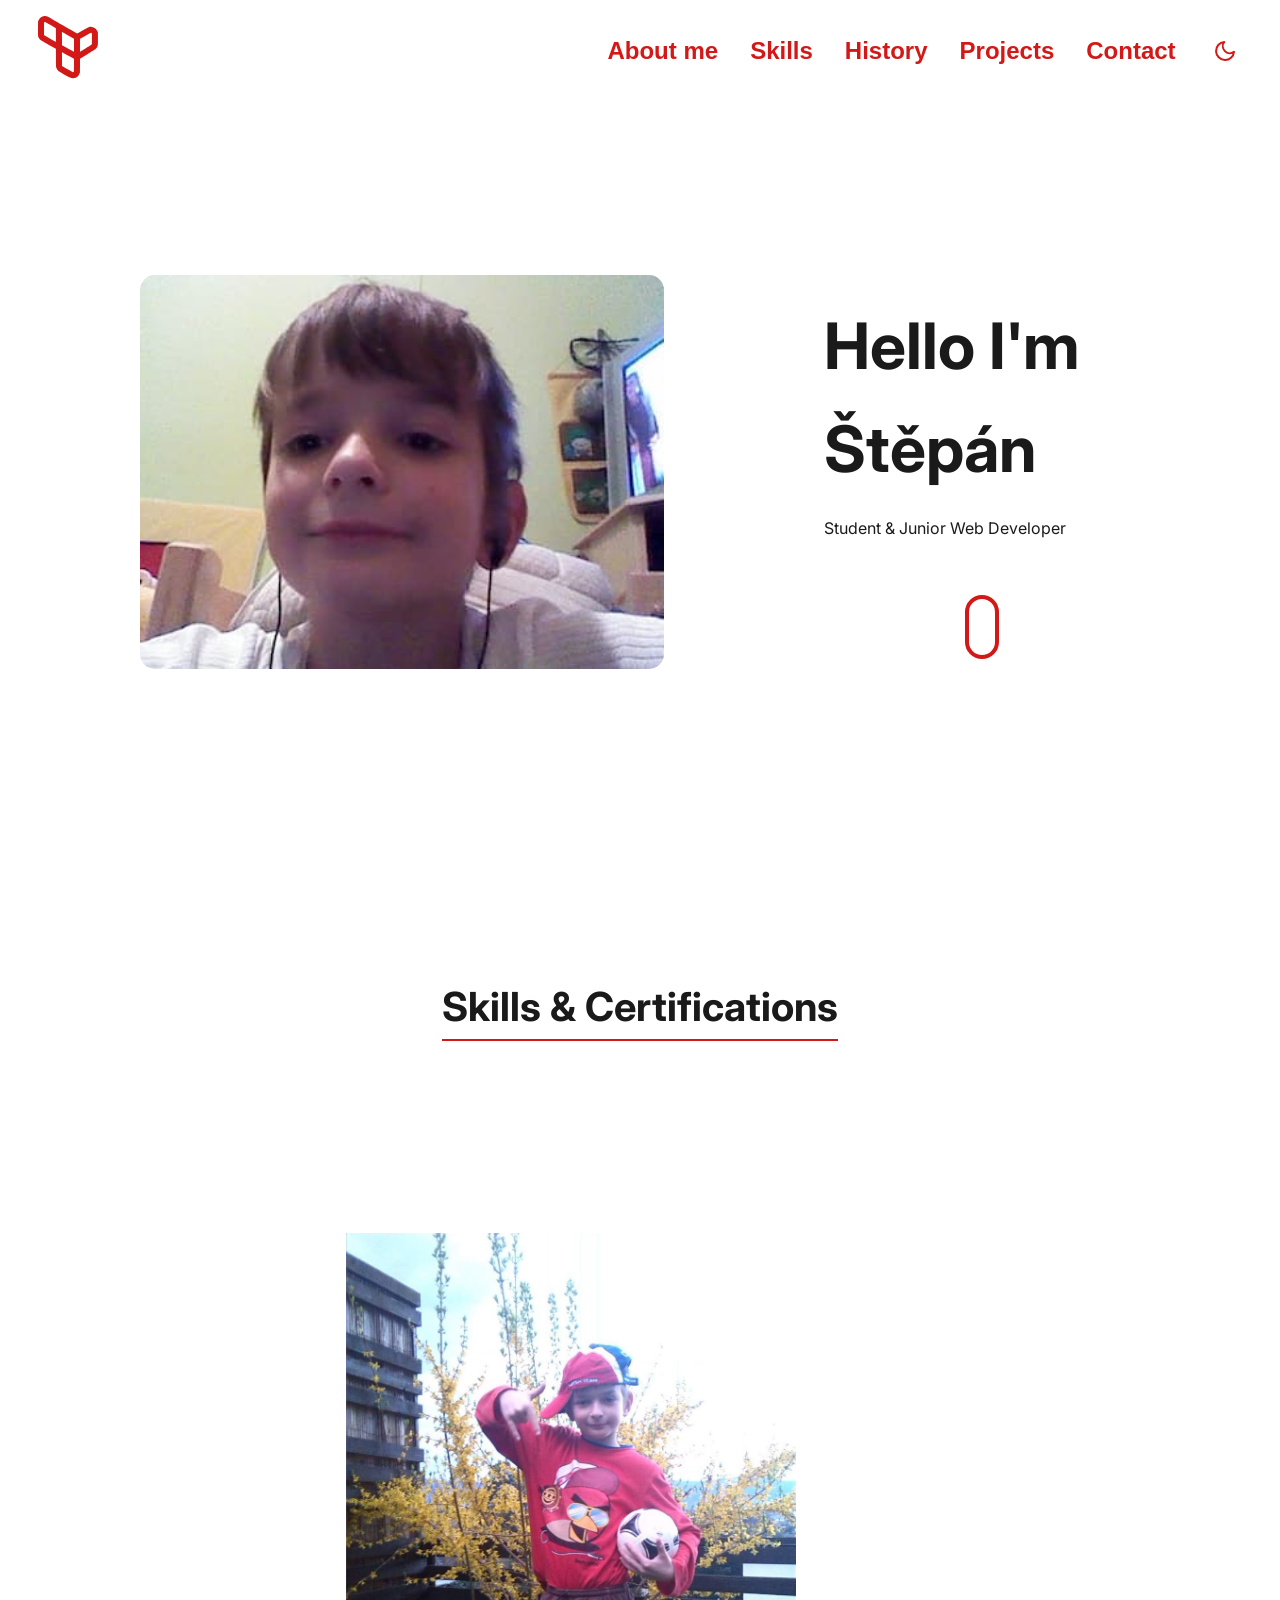
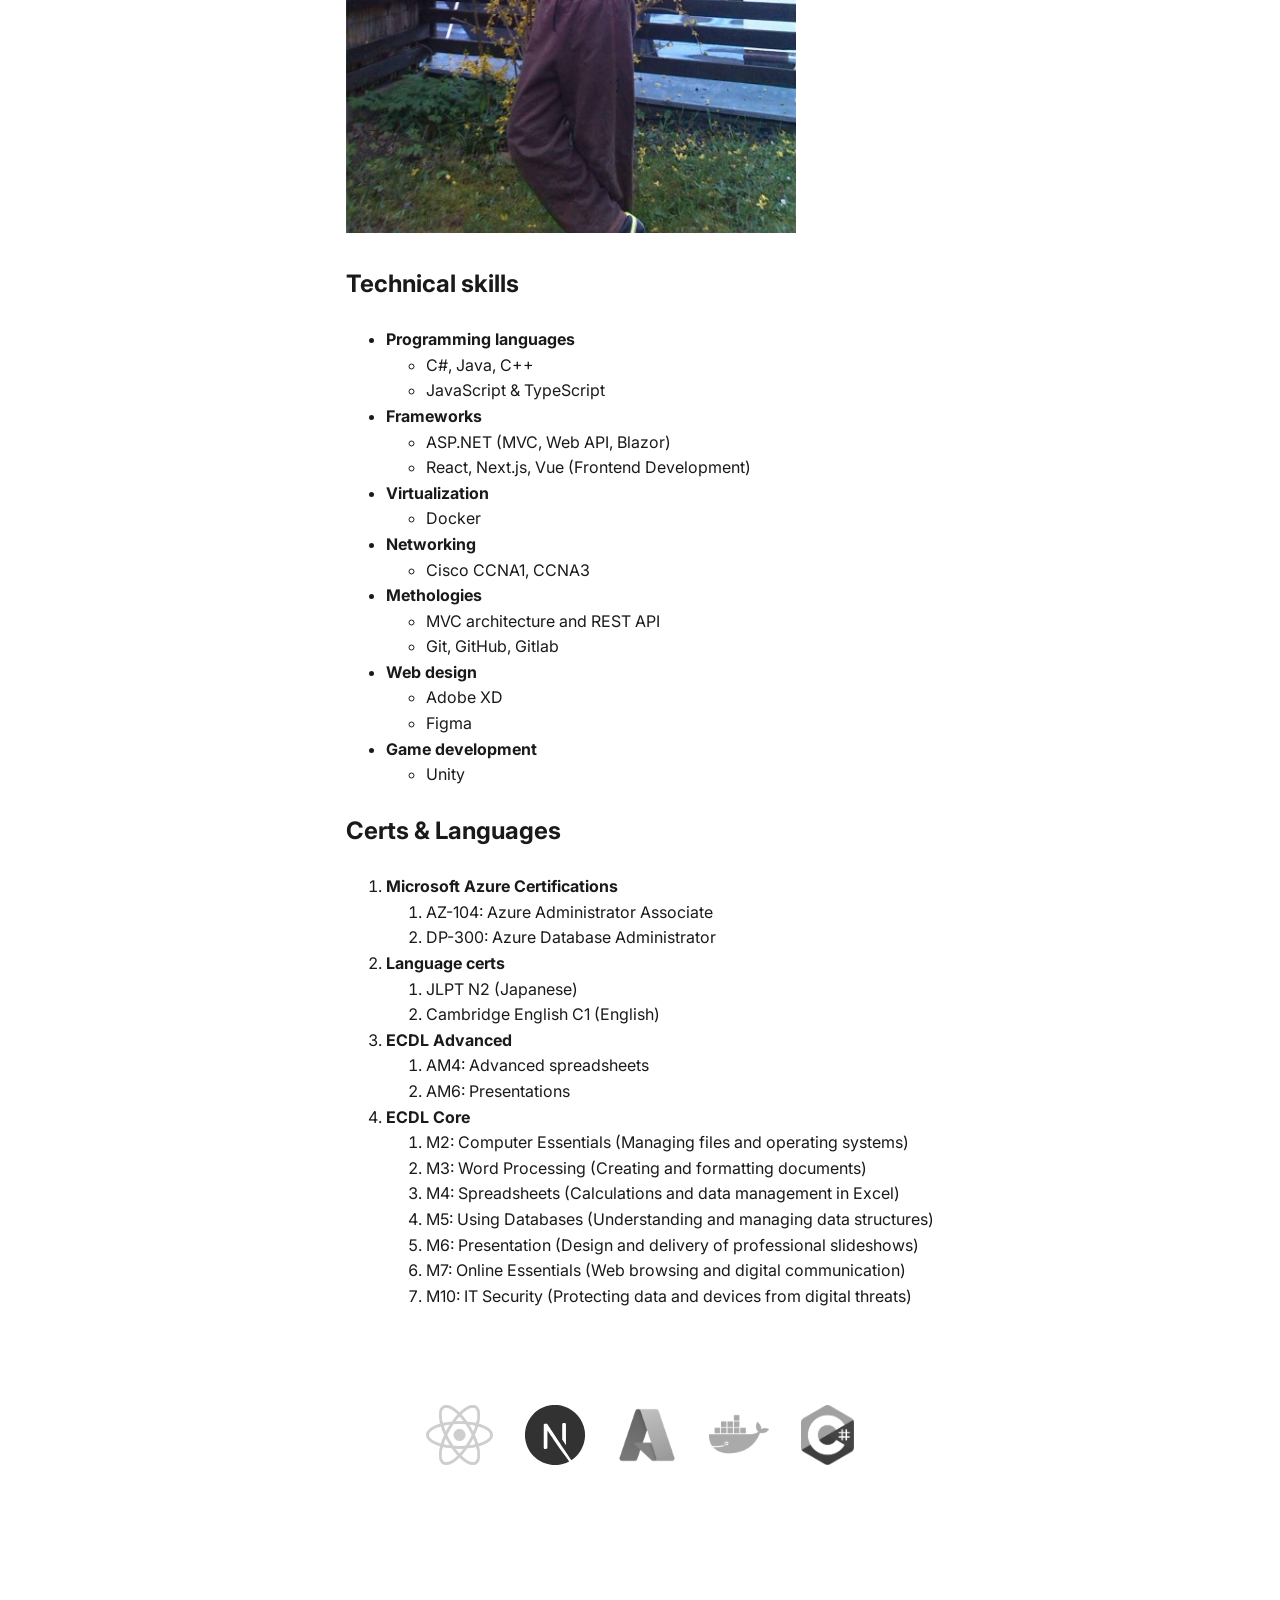
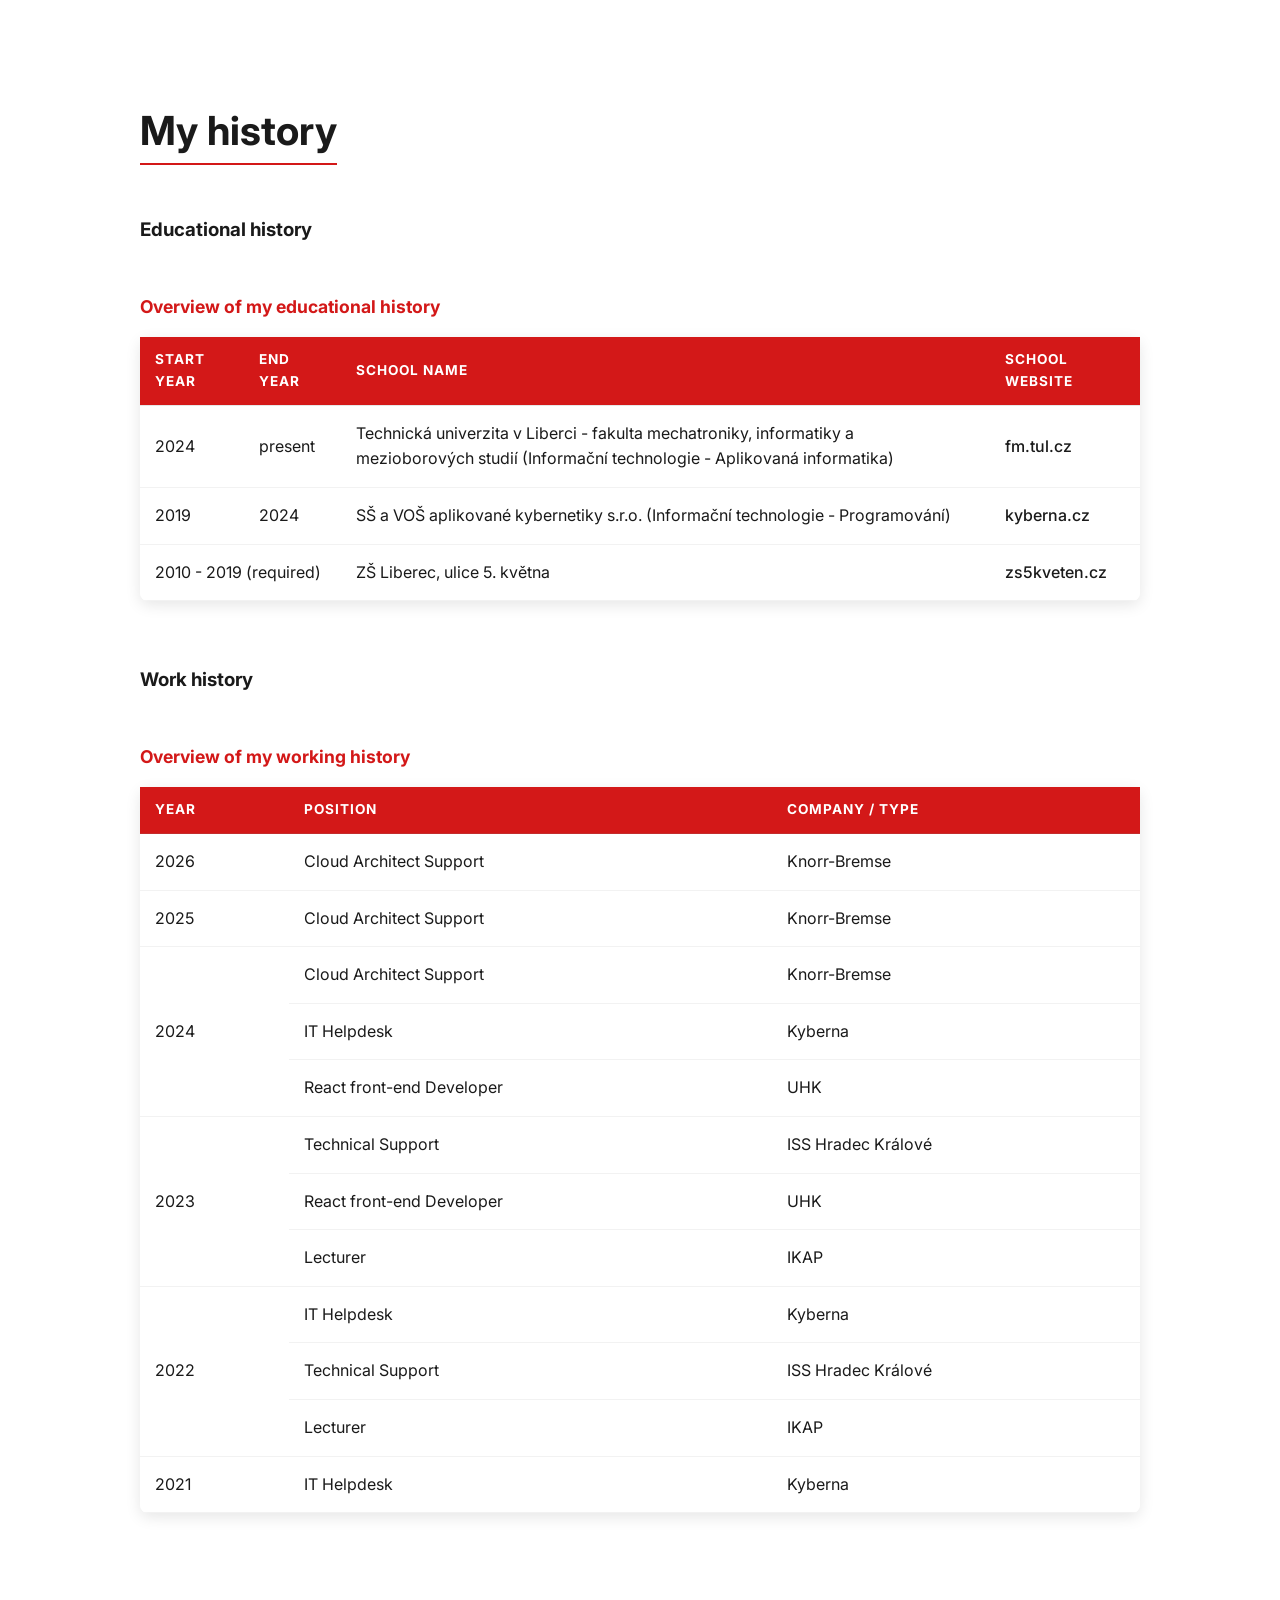
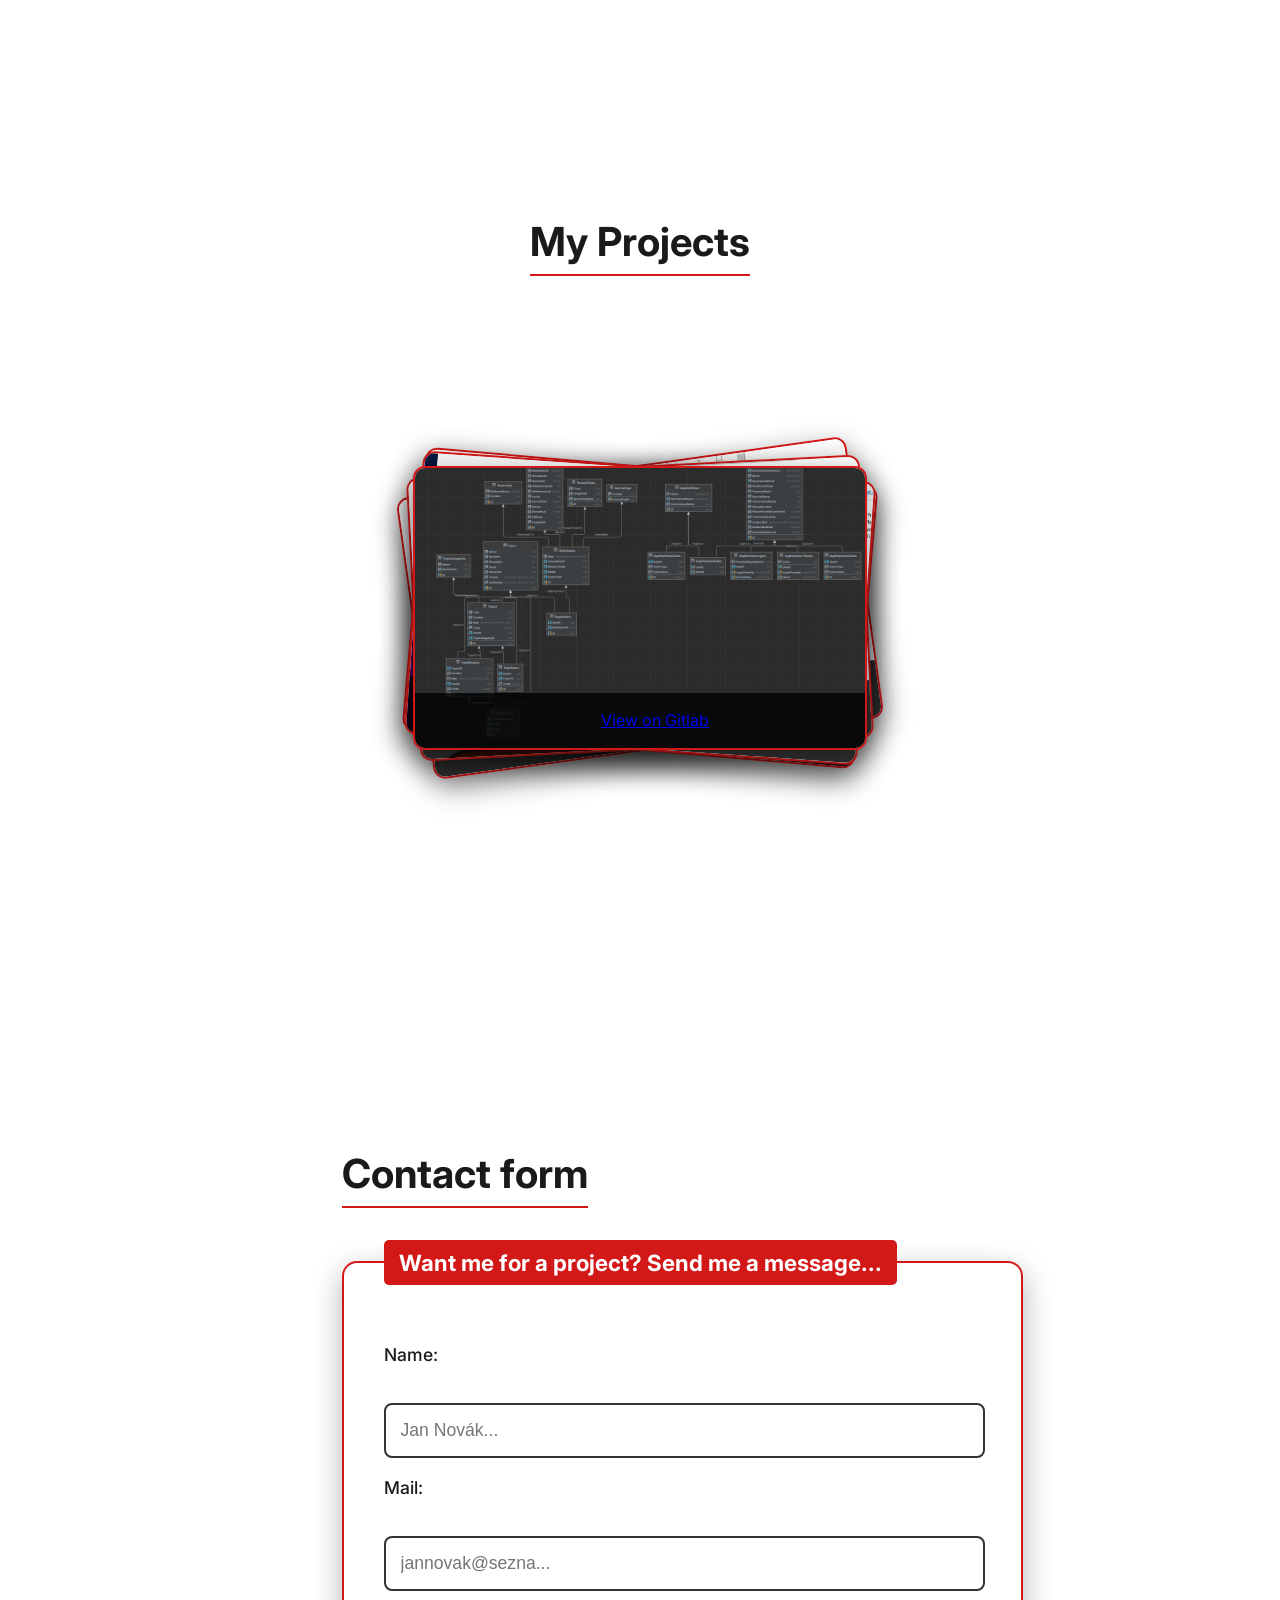
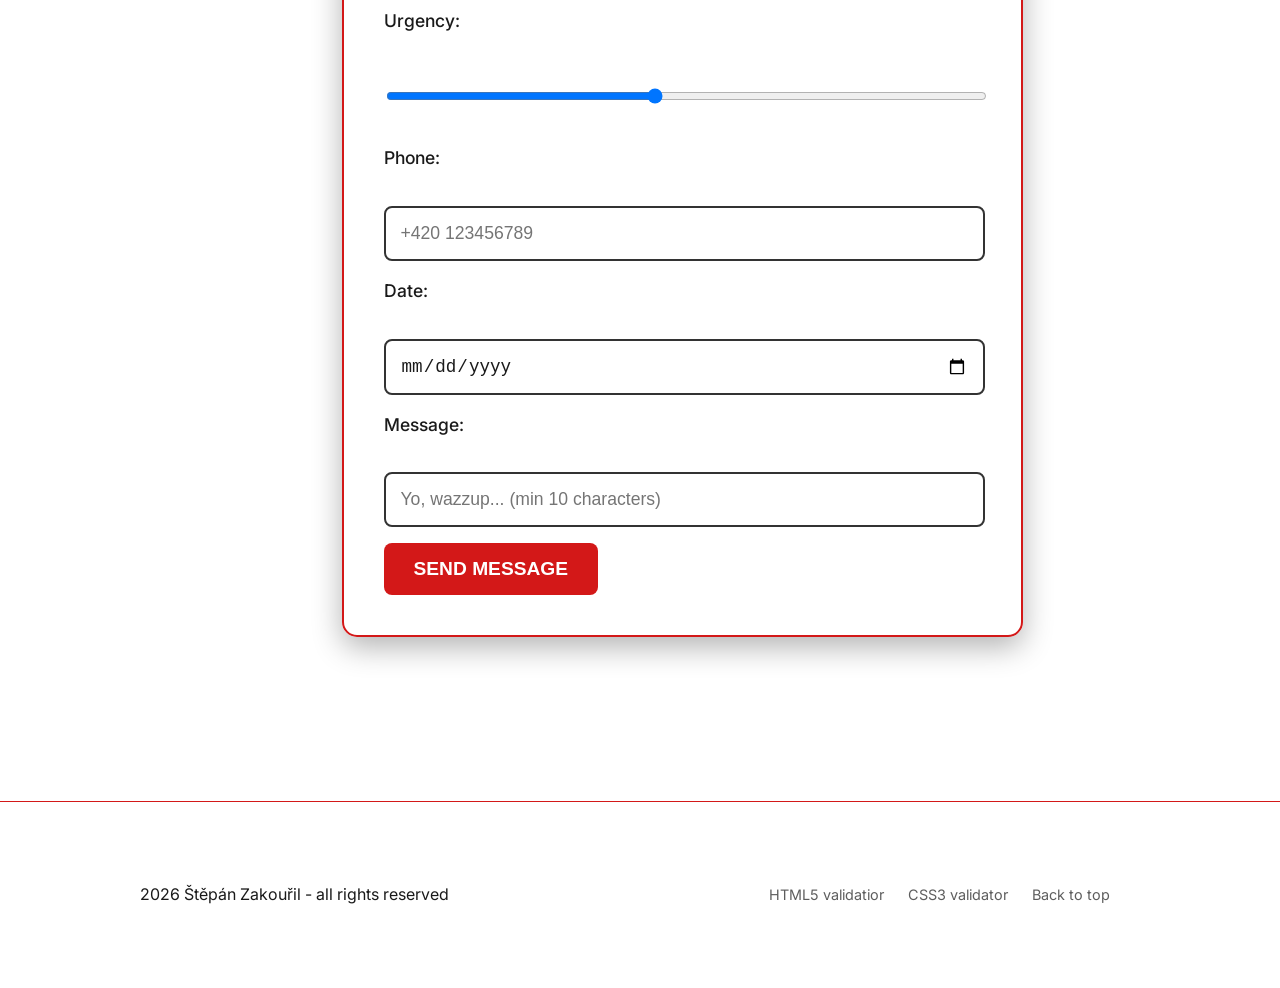
==== index.html @ bfdee8e5 "Prvni funkcni verze webu" ====
<!DOCTYPE html>
<html lang="en">
<head>
    <meta charset="UTF-8">
    <meta name="viewport" content="width=device-width, initial-scale=1.0">
    <title>Portfolio</title>
    <link rel="stylesheet" href="style.css">
</head>
<body>
    <header>
        <nav>
            <svg width="70" height="70" role="img" id="home-logo" aria-labelledby="logo-title" viewBox="0 0 18 18" fill="currentColor" xmlns="http://www.w3.org/2000/svg"> <title id="logo-title">Portofolio logo</title><path d="M1.429 0.044 C 0.803 0.178,0.308 0.620,0.089 1.240 L 0.013 1.453 0.006 3.200 C -0.003 5.168,-0.001 5.200,0.187 5.587 C 0.305 5.831,0.458 6.025,0.662 6.191 C 0.739 6.255,1.657 6.782,2.702 7.362 L 4.600 8.418 4.615 10.722 C 4.629 12.791,4.635 13.044,4.676 13.200 C 4.778 13.582,5.019 13.955,5.307 14.177 C 5.452 14.288,7.892 15.658,8.254 15.831 C 8.518 15.957,8.784 16.009,9.080 15.991 C 9.537 15.965,9.946 15.783,10.265 15.465 C 10.473 15.257,10.615 15.025,10.714 14.733 L 10.786 14.520 10.795 12.747 L 10.804 10.973 12.686 9.827 C 13.721 9.196,14.635 8.629,14.717 8.566 C 14.919 8.412,15.101 8.189,15.226 7.941 C 15.415 7.566,15.417 7.543,15.408 5.787 L 15.400 4.227 15.325 4.014 C 15.087 3.342,14.528 2.889,13.825 2.800 C 13.582 2.769,13.263 2.805,13.031 2.889 C 12.940 2.922,12.234 3.300,11.463 3.728 C 10.692 4.156,10.049 4.507,10.034 4.507 C 10.020 4.507,8.371 3.552,6.370 2.384 C 4.370 1.217,2.664 0.227,2.580 0.184 C 2.251 0.016,1.808 -0.037,1.429 0.044 M3.240 2.344 L 4.600 3.139 4.607 4.893 C 4.613 6.524,4.611 6.645,4.569 6.629 C 4.434 6.577,1.632 5.002,1.593 4.956 C 1.550 4.905,1.547 4.786,1.547 3.302 L 1.547 1.703 1.625 1.625 C 1.680 1.569,1.728 1.547,1.791 1.548 C 1.858 1.549,2.213 1.744,3.240 2.344 M7.769 4.986 L 9.253 5.853 9.253 7.540 C 9.253 8.468,9.249 9.227,9.244 9.227 C 9.239 9.227,8.546 8.844,7.704 8.377 L 6.173 7.527 6.166 5.789 L 6.160 4.051 6.223 4.086 C 6.257 4.105,6.953 4.510,7.769 4.986 M13.734 4.360 C 13.777 4.382,13.824 4.424,13.839 4.452 C 13.857 4.485,13.867 4.985,13.867 5.875 C 13.867 7.144,13.863 7.252,13.820 7.302 C 13.794 7.332,13.149 7.737,12.387 8.202 C 11.624 8.667,10.955 9.076,10.900 9.111 L 10.800 9.174 10.801 7.514 L 10.802 5.853 12.005 5.187 C 13.777 4.205,13.598 4.290,13.734 4.360 M7.726 10.153 L 9.252 11.000 9.253 12.621 C 9.253 14.033,9.248 14.253,9.212 14.322 C 9.170 14.403,9.082 14.453,8.981 14.453 C 8.921 14.453,6.349 13.036,6.241 12.942 L 6.173 12.885 6.166 11.096 C 6.162 10.112,6.168 9.307,6.179 9.307 C 6.190 9.307,6.886 9.688,7.726 10.153 " stroke="none"  fill-rule="evenodd"></path></svg>
            <ul id="lstOfHrefs">
                <li> <a href="#about">About me</a> </li>
                <li> <a href="#skills">Skills</a></li>
                <li> <a href="#history">History</a></li>
                <li> <a href="#projects">Projects</a></li>
                <li> <a href="#contact">Contact</a></li>
                <li>
                    <button id="theme-btn" aria-label="Přepnout tmavý/světlý režim">
                        <svg id="theme-icon" width="24" height="24" viewBox="0 0 24 24" fill="none" stroke="currentColor" stroke-width="2" stroke-linecap="round" stroke-linejoin="round"><path d="M21 12.79A9 9 0 1 1 11.21 3 7 7 0 0 0 21 12.79z"></path></svg>
                    </button>
                </li>
            </ul>

        </nav>
    </header>
    <main>
        <section id="about" class="animatedSections">
            <div class="container">
            <img src="fotky/malej_ja-large.jpg" id="landingImg" alt="Photo of me" srcset="fotky/malej_ja-small.jpg 400w, fotky/malej_ja-large.jpg 800w" sizes="(max-width: 480px) 300px, 400px">
                <div class="landing-text">
                    <h1>Hello I'm Štěpán</h1>
                    <p class="subtitle">Student & Junior Web Developer</p>
                    <div class="scroll-indicator">
                        <svg width="40" height="80" viewBox="0 0 40 60" class="svg-arrow">
                            <rect x="5" y="5" width="30" height="60" rx="15" fill="none" stroke="currentColor" stroke-width="4" />
                            <path d="M12 20 L20 28 L28 20" fill="none" stroke="currentColor"  stroke-width="2" stroke-linecap="round" class="arrow-1" />
                            <path d="M12 30 L20 38 L28 30"  fill="none"  stroke="currentColor" stroke-width="2" stroke-linecap="round" class="arrow-2" />
                            <path d="M12 40 L20 48 L28 40" fill="none" stroke="currentColor" stroke-width="2" stroke-linecap="round" class="arrow-3" />
                        </svg>
                    </div>
                </div>
            </div>
        </section>

        <section id="skills" class="animatedSections">
            <div class="container">
                <h2>Skills & Certifications</h2>
                <div id="skills-wraper">
                    <img src="fotky/malej_ja_fotbal.jpg" id="footballImg" alt="Photo of me playing football" >
                    <div id="technicalSkills">
                        <h3>Technical skills</h3>
                        <ul class="skills-list">
                            <li><strong>Programming languages</strong>
                                <ul>
                                    <li>C#, Java, C++</li>
                                    <li>JavaScript & TypeScript</li>
                                </ul>
                            </li>
                            <li><strong>Frameworks</strong>
                                <ul>

                                    <li>ASP.NET (MVC, Web API, Blazor)</li>
                                    <li>React, Next.js, Vue (Frontend Development)</li>
                                </ul>
                            </li>
                            <li><strong>Virtualization</strong>
                                <ul>

                                    <li>Docker</li>
                                </ul>
                            </li>
                            <li><strong>Networking</strong>
                                <ul>
                                    
                                    <li>Cisco CCNA1, CCNA3</li>
                                </ul>
                            </li>
                            <li><strong>Methologies</strong>
                                <ul>
                                    <li>MVC architecture and REST API</li>
                                    <li>Git, GitHub, Gitlab</li>
                                </ul>
                            </li>
                            <li><strong>Web design</strong>
                                <ul>

                                    <li>Adobe XD</li>
                                    <li>Figma</li>
                                </ul>
                            </li>
                            <li><strong>Game development</strong>
                                <ul>
                                    <li>Unity</li>
                                </ul>
                            </li>
                        </ul>
                    </div>

                    <div id="certsLang">
                        <h3>Certs & Languages</h3>
                        <ol class="certs-list">
                            <li><strong>Microsoft Azure Certifications</strong>
                                <ol>
                                    <li>AZ-104: Azure Administrator Associate</li>
                                    <li>DP-300: Azure Database Administrator</li>
                                </ol>
                            </li>
                            <li><strong>Language certs</strong>
                                <ol>
                                    <li>JLPT N2 (Japanese)</li>
                                    <li>Cambridge English C1 (English)</li>
                                </ol>
                            </li>

                            <li><strong>ECDL Advanced</strong>
                                <ol>
                                    <li>AM4: Advanced spreadsheets</li>
                                    <li>AM6: Presentations</li>
                                </ol>
                            </li>


                            <li><strong>ECDL Core</strong>
                                <ol>
                                    <li>M2: Computer Essentials (Managing files and operating systems)</li>
                                    <li>M3: Word Processing (Creating and formatting documents)</li>
                                    <li>M4: Spreadsheets (Calculations and data management in Excel)</li>
                                    <li>M5: Using Databases (Understanding and managing data structures)</li>
                                    <li>M6: Presentation (Design and delivery of professional slideshows)</li>
                                    <li>M7: Online Essentials (Web browsing and digital communication)</li>
                                    <li>M10: IT Security (Protecting data and devices from digital threats)</li>
                                </ol>
                            </li>
                        </ol>
                    </div>
                </div>
            </div>
            <div class="tech-icons">
                <img src="fotky/technologie/react.png" alt="React">
                <img src="fotky/technologie/next.svg" alt="Next.js">
                <img src="fotky/technologie/azure.png" alt="Azure">
                <img src="fotky/technologie/docker.png" alt="Docker">
                <img src="fotky/technologie/csharp.png" alt="Csharp">
            </div>
        </section>

        <section id="history" class="animatedSections">
            <div class="container">
                <h2>My history</h2>
                <h3>Educational history</h3>
                <table>
                    <caption>Overview of my educational history</caption>
                    <thead>
                        <tr>
                            <th>Start year</th>
                            <th>End year</th>
                            <th>School name</th>
                            <th>School website</th>
                        </tr>
                    </thead>
                        <tbody>
                            <tr>
                                <td >2024</td>
                                <td>present</td> 
                                <td>Technická univerzita v Liberci - fakulta mechatroniky, informatiky a mezioborových studií (Informační technologie - Aplikovaná informatika)</td>
                                <td><a href="https://www.fm.tul.cz/" target="_blank">fm.tul.cz</a></td>
                            </tr>
                            <tr>
                                <td >2019</td>
                                <td >2024</td> 
                                <td>SŠ a VOŠ aplikované kybernetiky s.r.o. (Informační technologie - Programování)</td>
                                <td><a href="https://kyberna.cz/" target="_blank">kyberna.cz</a></td>
                            </tr>
                            <tr>
                                <td colspan="2">2010 - 2019 (required)</td>
                                <td>ZŠ Liberec, ulice 5. května</td>
                                <td><a href="https://www.zs5kveten.cz/" target="_blank">zs5kveten.cz</a></td>
                        </tbody>
                </table>

                <h3>Work history</h3>
                
                <table>
                    <caption>Overview of my working history</caption>
                    <thead>
                        <tr>
                            <th>Year</th>
                            <th>Position</th>
                            <th>Company / Type</th>
                        </tr>
                    </thead>
                    <tbody>
                        <tr>
                            <td>2026</td>
                            <td>Cloud Architect Support</td>
                            <td>Knorr-Bremse</td>
                        </tr>
                        <tr>
                            <td>2025</td>
                            <td>Cloud Architect Support</td>
                            <td>Knorr-Bremse</td>
                        </tr>

                        <tr>
                            <td rowspan="3">2024</td>
                            <td>Cloud Architect Support</td>
                            <td>Knorr-Bremse</td>
                        </tr>
                        <tr>
                            <td>IT Helpdesk</td>
                            <td>Kyberna</td>
                        </tr>
                        <tr>
                            <td>React front-end Developer</td>
                            <td>UHK</td>
                        </tr>

                        <tr>
                            <td rowspan="3">2023</td>
                            <td>Technical Support</td>
                            <td>ISS Hradec Králové</td>
                        </tr>
                        <tr>
                            <td>React front-end Developer</td>
                            <td>UHK</td>
                        </tr>
                        <tr>
                            <td>Lecturer</td>
                            <td>IKAP</td>
                        </tr>
                        <tr>
                            <td rowspan="3">2022</td>
                            <td>IT Helpdesk</td>
                            <td>Kyberna</td>
                        </tr>
                        <tr>
                            <td>Technical Support</td>
                            <td>ISS Hradec Králové</td>
                        </tr>
                        <tr>
                            <td>Lecturer</td>
                            <td>IKAP</td>
                        </tr>
                        <tr>
                            <td>2021</td>
                            <td>IT Helpdesk</td>
                            <td>Kyberna</td>
                        </tr>
                    </tbody>
                </table>
            </div>
        </section>

        <section id="projects" class="animatedSections">
            <div class="container">
                <h2>My Projects</h2>
                <div class="project-stack-container">
                    <div class="project-card card-1">
                        <img src="fotky/projekty/db_scheme_edu.png" alt="Project 1">
                        <div class="project-info">
                            <a href="https://github.com/tvuj-github/projekt1" target="_blank">View on Gitlab</a>
                        </div>
                    </div>
                    <div class="project-card card-2">
                        <img src="fotky/projekty/proj_lesni_skolka_veliny.png" alt="Project 2">
                        <div class="project-info">
                            <a href="https://gitlab.kyberna.cz/mikolasek.ondrej/lesni-skolky-veliny" target="_blank">View on Gitlab</a>
                        </div>
                    </div>
                    <div class="project-card card-3">
                        <img src="fotky/projekty/prihlaseni_najdi_stredni.png" alt="Project 3">
                        <div class="project-info">
                            <a href="https://github.com/tvuj-github" target="_blank">View on Gitlab</a>
                        </div>
                    </div>
                    <div class="project-card card-4">
                        <img src="fotky/projekty/proj_robota_near_me.png" alt="Project 3">
                        <div class="project-info">
                            <a href="https://github.com/steveTVcze/RobotaNearMee?tab=readme-ov-file" target="_blank">View on Gitlab</a>
                        </div>
                    </div>
                    <div class="project-card card-5">
                        <img src="fotky/projekty/db_scheme_improve_your_life.png" alt="Project 3">
                        <div class="project-info">
                            <a href="https://github.com/tvuj-github" target="_blank">View on Gitlab</a>
                        </div>
                    </div>
                </div>
            </div>
        </section>

        <section id="contact" class="animatedSections">
            <div class="container">
                <h2>Contact form </h2>
                <form action="#" method="post">
                    <fieldset>
                        <legend>
                            Want me for a project? Send me a message...
                        </legend>
                        <p><label for="f-name" >  Name: </label> <br> <input title="Please enter your name" type="text"  id="f-name" name="name"  placeholder="Jan Novák..." required autocomplete="name"></p>
                        <p><label for="f-email"> Mail: </label> <br> <input  type="email" id="f-email" name="email" placeholder="jannovak@sezna..." required autocomplete="email"></p>
                        <p><label for="f-urgency"> Urgency: </label> <br> <input type="range" min="1" max="10" step="1" value="5" id="f-urgency" name="urgency"></p>
                        <p><label for="f-phone"> Phone: </label> <br> <input type="text" id="f-phone" pattern="[+0-9\s]{9,15}" name="phone" placeholder="+420 123456789" required  inputmode="tel"></p>
                        <p><label for="f-date"> Date: </label> <br> <input type="date" id="f-date" name="date" min="2026-02-16"></p>
                        <p><label  for="f-message"> Message: </label><br> <input  type="text" minlength="10" maxlength="500" id="f-message"  name="message" placeholder="Yo, wazzup... (min 10 characters)" required></p>
                        <button type="submit" >
                            Send Message 
                        </button>
                    </fieldset>
                </form>
            </div>
        </section>

    </main>

    <footer>
        <div class="container">
            <p id="footerText">
                2026 Štěpán Zakouřil - all rights reserved
            </p>
            <nav class="footer-nav">
                <ul id="footerLstOfHrefs">
                    <li><a href="https://validator.w3.org/nu/?doc=TVOJE_URL" target="_blank">HTML5 validatior</a></li>
                    <li> <a href="https://jigsaw.w3.org/css-validator/validator?uri=TVOJE_URL" target="_blank">CSS3 validator</a> </li>
                    <li><a href="#about">Back to top</a></li>
                </ul>
            </nav>
        </div>

    </footer>
    <div id="cigo-container"></div>
    <script type="module" src="script.js"></script>
</body>
</html>
---- style.css ----
@import url('https://fonts.googleapis.com/css2?family=Inter:wght@400;700&display=swap');


html {
    scroll-behavior: smooth;
}


/* navbar */
header{
    position: sticky;
    top: 0;
    z-index: 1000;
}

nav{
    display: flex;
    flex-direction: row;
    justify-content: space-between;
    align-items: center;
    padding: 1rem 3%;
    background-color: var(--nav-bg);
}

#lstOfHrefs{
    display: flex;
    flex-direction: row;
    align-items: center;
    list-style: none;
    gap: 2rem;
    margin: 0;
    padding: 0;
}

#lstOfHrefs a {
    text-decoration: none;
    color: var(--accent-color);;
    font-weight: 700;
    font-family: 'Gill Sans', 'Gill Sans MT', Calibri, 'Trebuchet MS', sans-serif;
    font-size: x-large;
    transition: color 0.3s ease;
}

#lstOfHrefs a:hover {
    color: var(--link-hover);
}

#lstOfHrefs a:focus-visible {
    outline: 2px solid #007bff;
    outline-offset: 4px;
    border-radius: 4px;
}

#home-logo{
    color:var(--accent-color);;
}

/* main cast */

body {
    /* definice promennych, puvodne jsem ji mel v rootu, ale potom nefungovalo to prepinani dark a light modu spolecne s pravidlem system theme... */
    --bg-color: #ffffff;
    --text-color: #1a1a1a;
    --accent-color: #d31818;
    --nav-bg: rgba(255, 255, 255, 0.9);
    --link-hover: #007bff;

    font-family: 'Inter', sans-serif;
    background-color: var(--bg-color);
    color: var(--text-color);
    line-height: 1.6;
    transition: background-color 0.3s, color 0.3s;
    margin: 0;
}
section {
    padding: 100px 5%;
    min-height: 60vh;
    display: flex;
    flex-direction: column;
    justify-content: center;
}

.animatedSections {
    transition: opacity 0.8s ease-out, transform 0.8s ease-out;
}

body.js-enabled .animatedSections {
    opacity: 0;
    transform: translateY(50px);
}

body.js-enabled .animatedSections.animatedSectionSet {
    opacity: 1;
    transform: translateY(0);
}

/* main cast - landing img */

#landingImg {
    width: 800px; 
    height: auto;
    display: block;

    border-radius: 15px;
    object-fit: cover;
}
#about .container{
    display: flex;
    flex-direction: row;
    align-items: center;
    justify-content: center;
    gap: 10rem;
}

@media (max-width: 768px) {
    #about .container {
        flex-direction: column;
        text-align: center;
    }
}

/* main cast - scroll down svg */
.scroll-indicator {
    display: flex;
    flex-direction: column;
    align-items: center;
    gap: 12px;
    margin: 40px auto;
    color: var(--accent-color);
}

.svg-scroll {
    filter: drop-shadow(0 0 3px var(--accent-color));
}

.arrow-1, .arrow-2, .arrow-3 {
    animation: arrowWave 3s infinite;
    opacity: 0; 
}
.arrow-1 { animation-delay: 0.5s; }
.arrow-2 { animation-delay: 1s; }
.arrow-3 { animation-delay: 1.5s; }

@keyframes arrowWave {
    0% {
        opacity: 0;
        transform: translateY(-10px);
    
}
    30% {
        opacity: 1;
        transform: translateY(0);
    }

    60% {
        opacity: 0;
        transform: translateY(6px);
    }
    100% {
        opacity: 0;
    }
}


.container {
    max-width: 1000px;
    margin: 0 auto;
}

h1 {
    font-size: 4rem;
    margin-bottom: 1rem;
}


h2 {
    font-size: 2.5rem;
    border-bottom: 2px solid var(--accent-color);
    display: inline-block;
    margin-bottom: 2rem;
}

/* main cast - skills */

#skills h3{
    font-size:x-large;
}

#footballImg{
    height: 600px;
    width: auto;
}

#skills .container{
    display: flex;
    flex-direction: column;
    align-items: center;
    justify-content: center;
    gap: 10rem;
}


.tech-icons {
    display: flex;
    flex-wrap: wrap;
    gap: 2rem;
    margin-top: 5rem;
    justify-content: center;
}

.tech-icons img {
    height: 60px;
    width: auto;

    filter: grayscale(100%);
    transition: 0.5s;
    opacity: 0.8;
}

.tech-icons img:hover {
    filter: grayscale(0%);
    opacity: 1;
    transform: scale(1.3);
}



/* main cast - history */

#history table {
    width: 100%;
    border-collapse: collapse;
    margin: 3rem 0 4rem;
    font-size: 1rem;
    background-color: var(--nav-bg);
    border-radius: 8px;
    overflow: hidden;
    box-shadow: 0 4px 15px rgba(0, 0, 0, 0.1);
}

#history caption {
    font-weight: 700;
    margin-bottom: 1rem;
    color: var(--accent-color);
    text-align: left;
    font-size: 1.1rem;
}

#history th, #history td {
    padding: 12px 15px;
    text-align: left;
    border-bottom: 1px solid rgba(128, 128, 128, 0.2);
}

#history th {
    background-color: var(--accent-color);
    color: #ffffff;
    text-transform: uppercase;
    font-size: 0.85rem;
    letter-spacing: 1px;
}

#history tbody tr:nth-child(even) {
    background-color: transparent;
}

#history td {
    border-bottom: 1px solid rgba(128, 128, 128, 0.1);
    padding: 15px;
}

#history td a {
    font-weight: 500;
    text-decoration: none;

    color: var(--text-color);
    
    border-bottom: 1px solid transparent;
    transition: all 0.5s ease;
}

#history td a:hover {
    color: var(--accent-color);
    border-bottom: 1px solid var(--accent-color);
}


@media (max-width: 768px) {
    
    
    #history .container {
        overflow-x: auto;
    }
    #history table {
        min-width: 600px;
    }
}


 /* main cast - projects */
.project-stack-container {
    position: relative;
    height: 600px; 
    display: flex;
    justify-content: center;
    align-items: center;
    perspective: 1000px;
}

.project-card {
    position: absolute;
    width: 450px;
    height: 280px; 
    background: var(--nav-bg);
    border: 2px solid var(--accent-color);
    border-radius: 12px;
    overflow: hidden;
    transition: transform 0.8s cubic-bezier(0.34, 1.56, 0.64, 1);
    box-shadow: 0 10px 30px rgba(0,0,0,0.4);
}

.project-card img {
    width: 100%;
    height: 100%;
    object-fit: cover;
}

.card-1 { transform: rotate(-8deg); z-index: 1; }
.card-2 { transform: rotate(5deg); z-index: 2; }
.card-3 { transform: rotate(-3deg); z-index: 3; }
.card-4 { transform: rotate(4deg); z-index: 4; }
.card-5 { transform: rotate(0deg); z-index: 5; }

.project-stack-container.active .card-1 { transform: translate(-140%, -60px) rotate(-15deg); }
.project-stack-container.active .card-2 { transform: translate(-70%, 40px) rotate(-5deg); }
.project-stack-container.active .card-3 { transform: translate(70%, 40px) rotate(5deg); }
.project-stack-container.active .card-4 { transform: translate(140%, -60px) rotate(15deg); }
.project-stack-container.active .card-5 { transform: translate(0, -80px) scale(1.1); z-index: 10; }

.project-info {
    position: absolute;
    bottom: 0;
    width: 100%;
    padding: 15px;
    background: rgba(0,0,0,0.8);
    color: white;
    text-align: center;
}


/* main cast - contact */
/* Styling sekce Contact */
#contact fieldset {
    border: 2px solid var(--accent-color); /* Červená, kterou máš v obou módech */
    border-radius: 15px;
    padding: 40px;
    width: 100%;
    max-width: 800px;
    margin: 0 auto;
    /* Použijeme proměnné pro pozadí a stín */
    background-color: var(--nav-bg); 
    box-shadow: 0 10px 30px var(--shadow-color, rgba(0, 0, 0, 0.3));
    transition: background-color 0.3s ease, border-color 0.3s ease;
}

#contact legend {
    color: #fff; /* Text na červené nechat bílý */
    font-weight: bold;
    font-size: 1.4rem;
    padding: 5px 15px;
    background-color: var(--accent-color);
    border-radius: 5px;
}

#contact label {
    display: block;
    color: var(--text-color); /* Proměnná pro barvu textu */
    font-size: 1.1rem;
    margin-bottom: 8px;
    font-weight: 500;
}

#contact input, 
#contact textarea {
    width: 95%;
    padding: 15px;
    border: 2px solid var(--border-color, #333);
    border-radius: 8px;
    background-color: var(--bg-color);
    color: var(--text-color);
    font-size: 1.1rem;
    transition: all 0.3s ease;
}
#contact input:focus:valid {
    border-color: #4CAF50;
}

#contact input:focus:invalid {
    border-color: #ff4d4d;
}

#contact button {
    width: auto;
    min-width: 200px;
    padding: 15px 30px;
    font-size: 1.2rem;
    font-weight: bold;
    text-transform: uppercase;
    background-color: var(--accent-color);
    color: #fff;
    border: none;
    border-radius: 8px;
    cursor: pointer;
    transition: transform 0.2s, filter 0.3s;
}

#contact button:hover {
    filter: brightness(1.2);
    transform: translateY(-2px);
}

/* footer */


footer {
    padding: 3rem 0;
    margin-top: 4rem;
    border-top: 1px solid var(--accent-color);
    text-align: center;
}


footer .container{
    display: flex;
    flex-direction: row;
    justify-content: space-between;
    align-items: center;
    flex-wrap: wrap;
    gap: 1rem;
}


#footerText {
    margin: 0;
    white-space: nowrap;
}
.footer-nav ul {
    list-style: none;
    display: flex;
    justify-content:space-between;
    gap: 1.5rem;
    padding: 0;
}

.footer-nav a {
    text-decoration: none;
    color: var(--text-color);
    font-size: 0.9rem;
    opacity: 0.7;
    transition: opacity 0.3s;
}

.footer-nav a:hover {
    opacity: 1;
    color: var(--accent-color);
}

/* cigareta */
#cigo-container {
    position: fixed;
    bottom: 20px;
    right: 20px;
    width: 200px;
    height: 200px;
    z-index: 1000;

    cursor: pointer;
}


/* light a dark modd */

#theme-btn {
    background: none;
    border: none;
    cursor: pointer;
    color: var(--accent-color);
    display: flex;
    align-items: center;
    padding: 5px;
    transition: transform 0.3s ease;
}

#theme-btn:hover {
    transform: scale(1.1);
    color: var(--link-hover);
}


@media (prefers-color-scheme: dark) {
    body {
        --bg-color: #121212;
        --text-color: #f0f0f0;
        --accent-color: #ff4d4d;
        --nav-bg: rgba(18, 18, 18, 0.9);
    }
}

body.dark-theme {
    --bg-color: #121212 !important;
    --text-color: #f0f0f0 !important;
    --accent-color: #ff4d4d !important;
    --nav-bg: rgba(18, 18, 18, 0.9) !important;
}

body.light-theme {
    --bg-color: #ffffff !important;
    --text-color: #1a1a1a !important;
    --accent-color: #d31818 !important;
    --nav-bg: rgba(255, 255, 255, 0.9) !important;
}
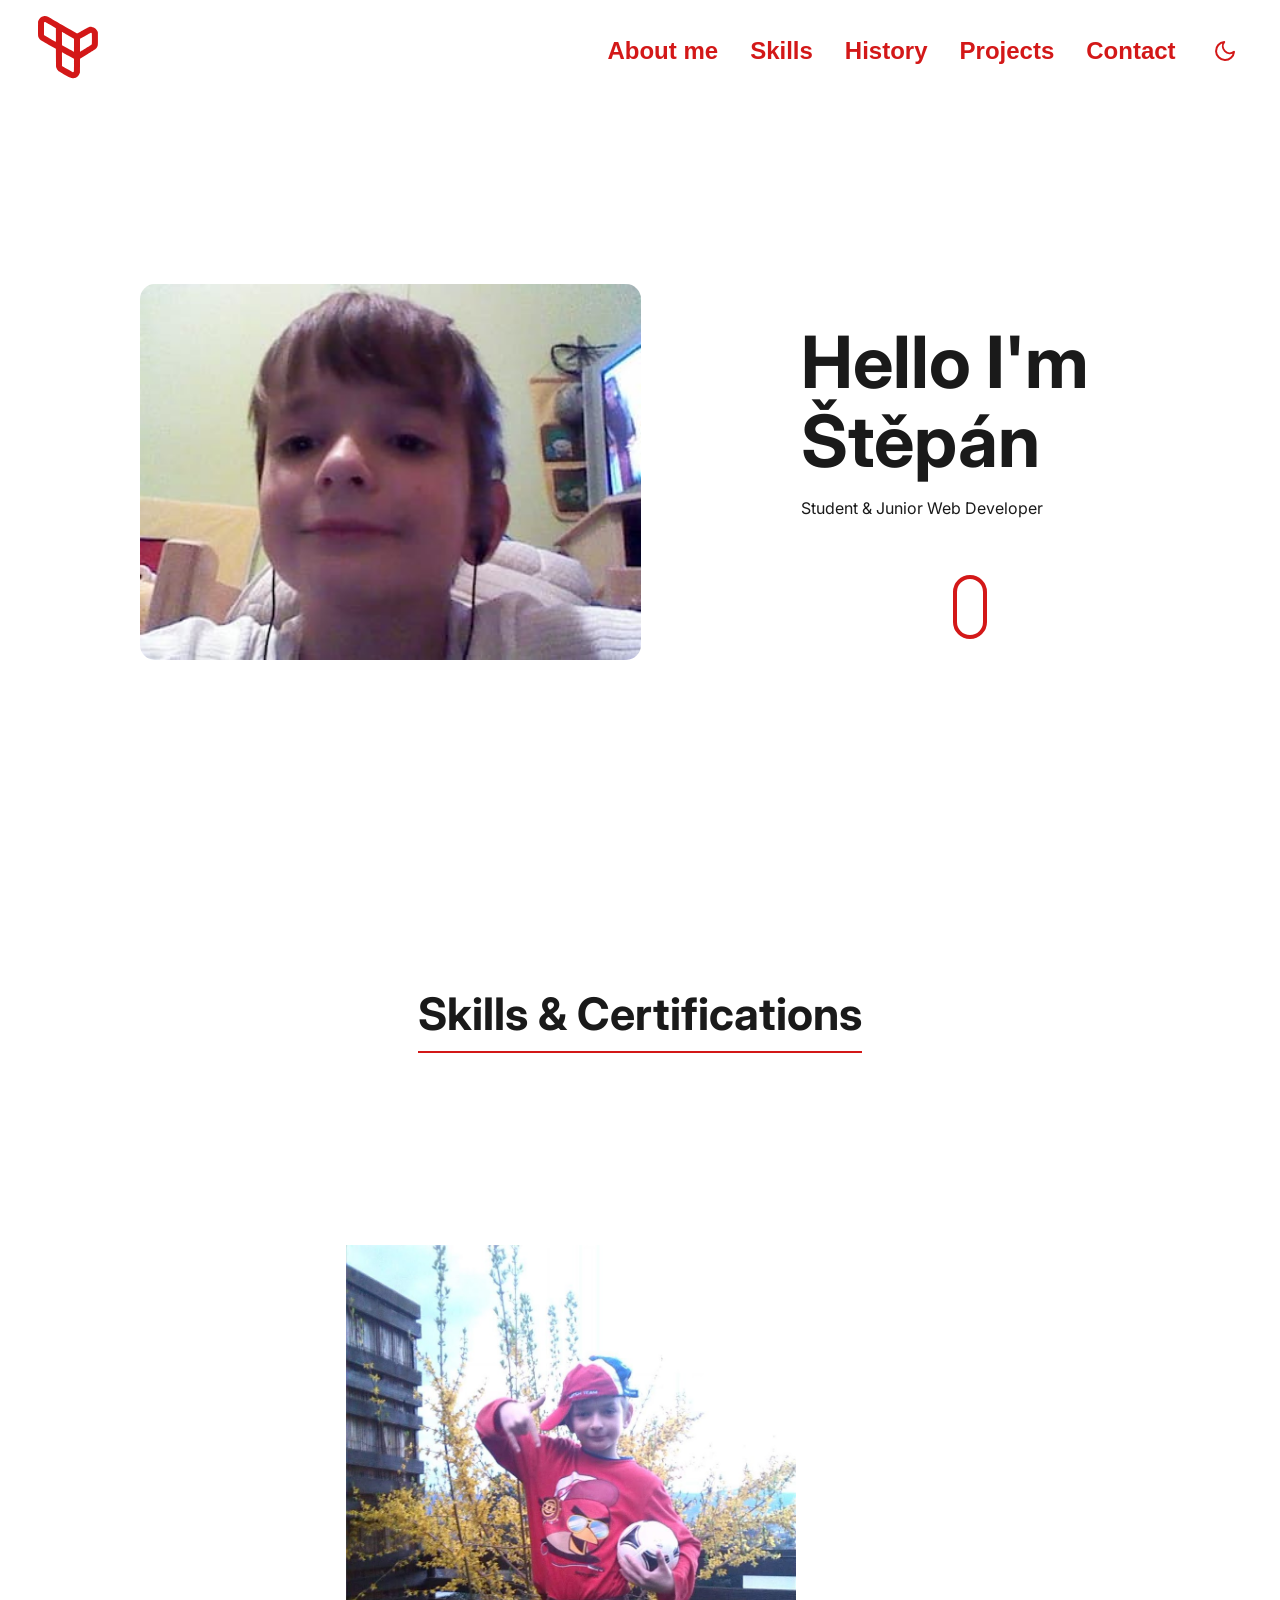
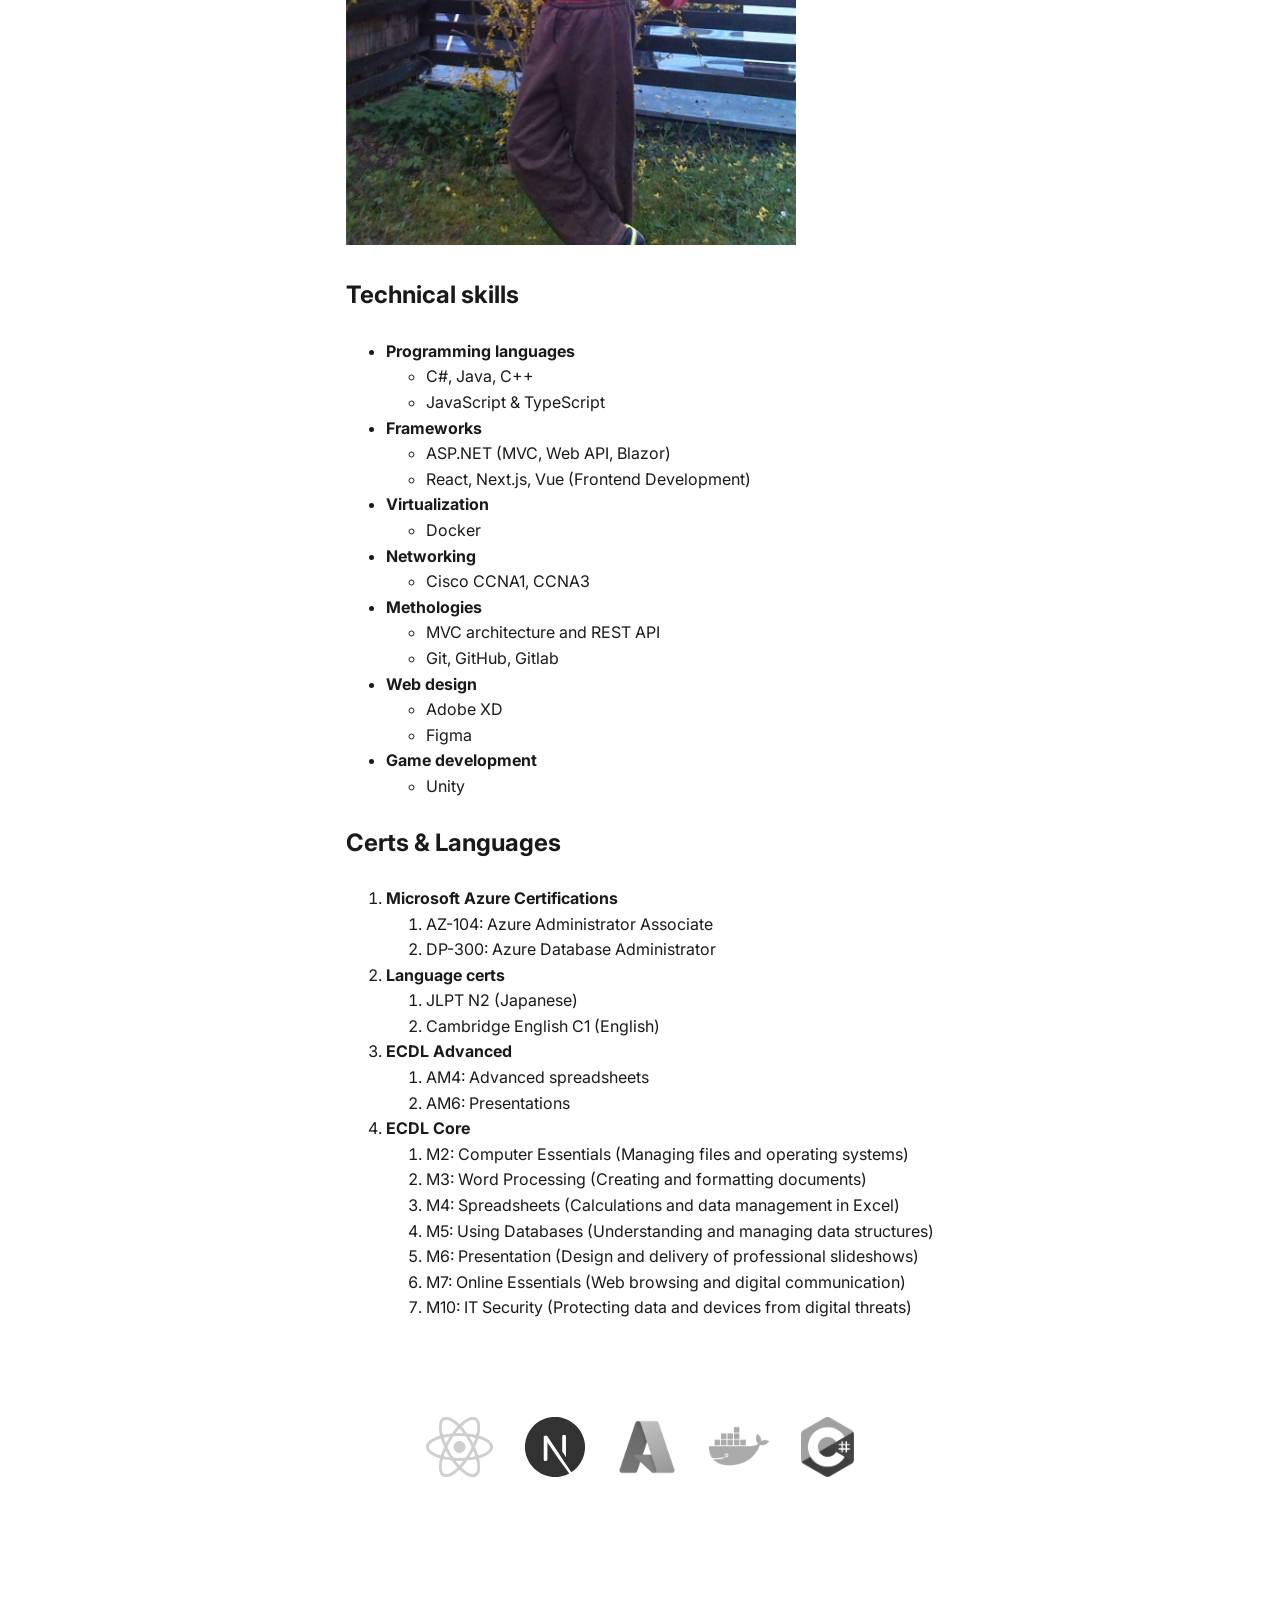
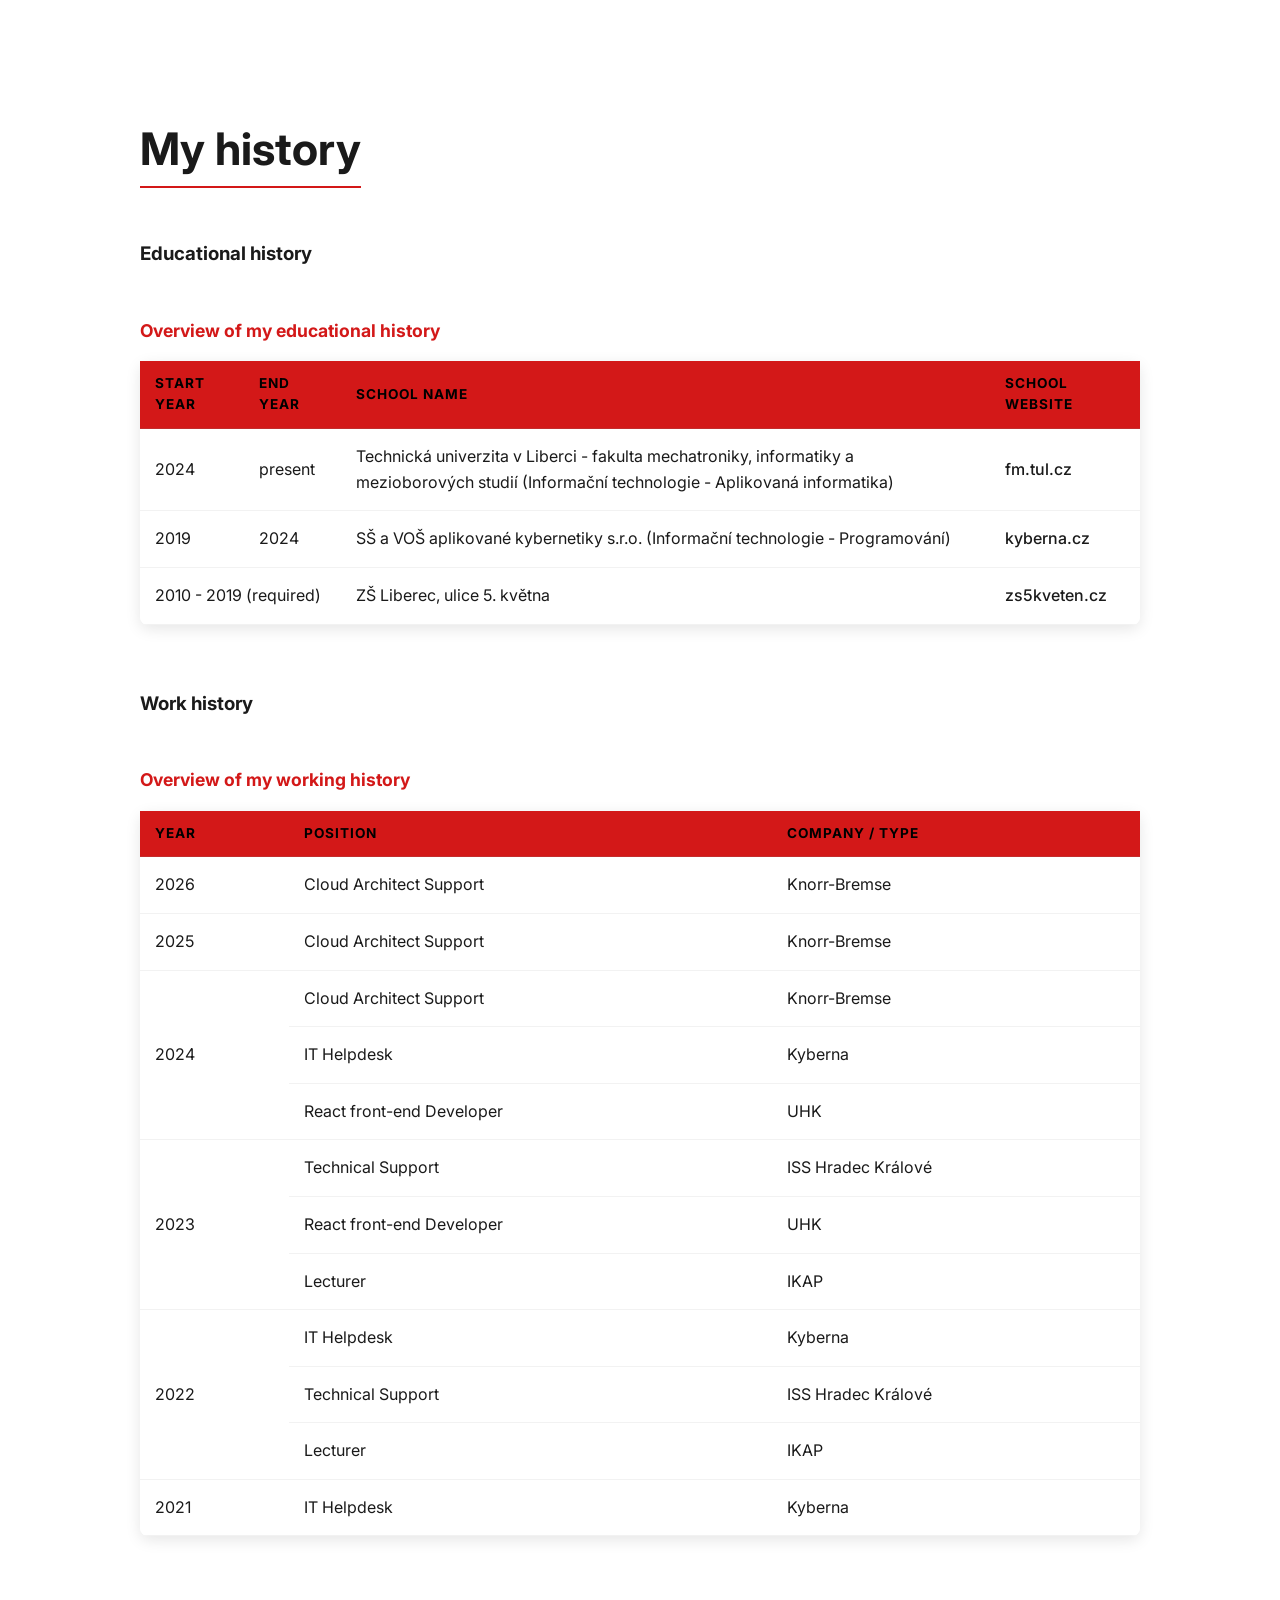
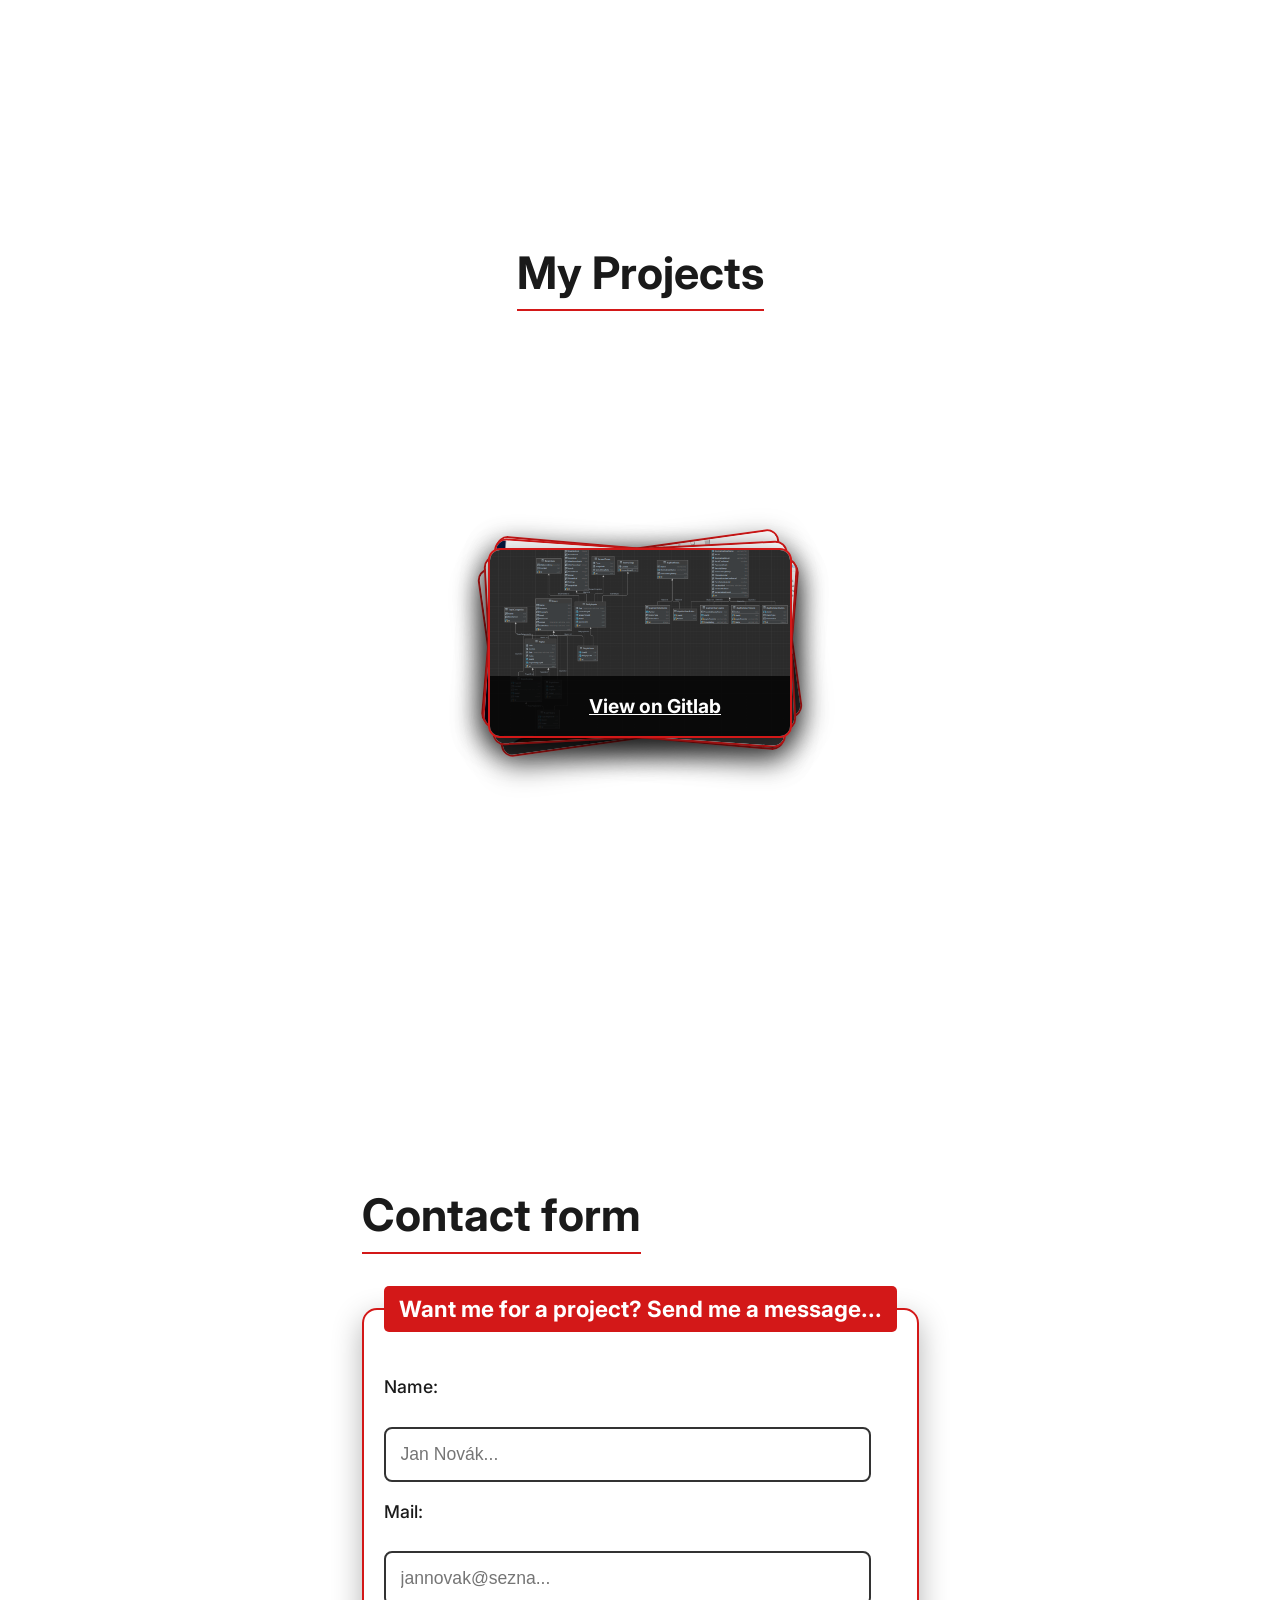
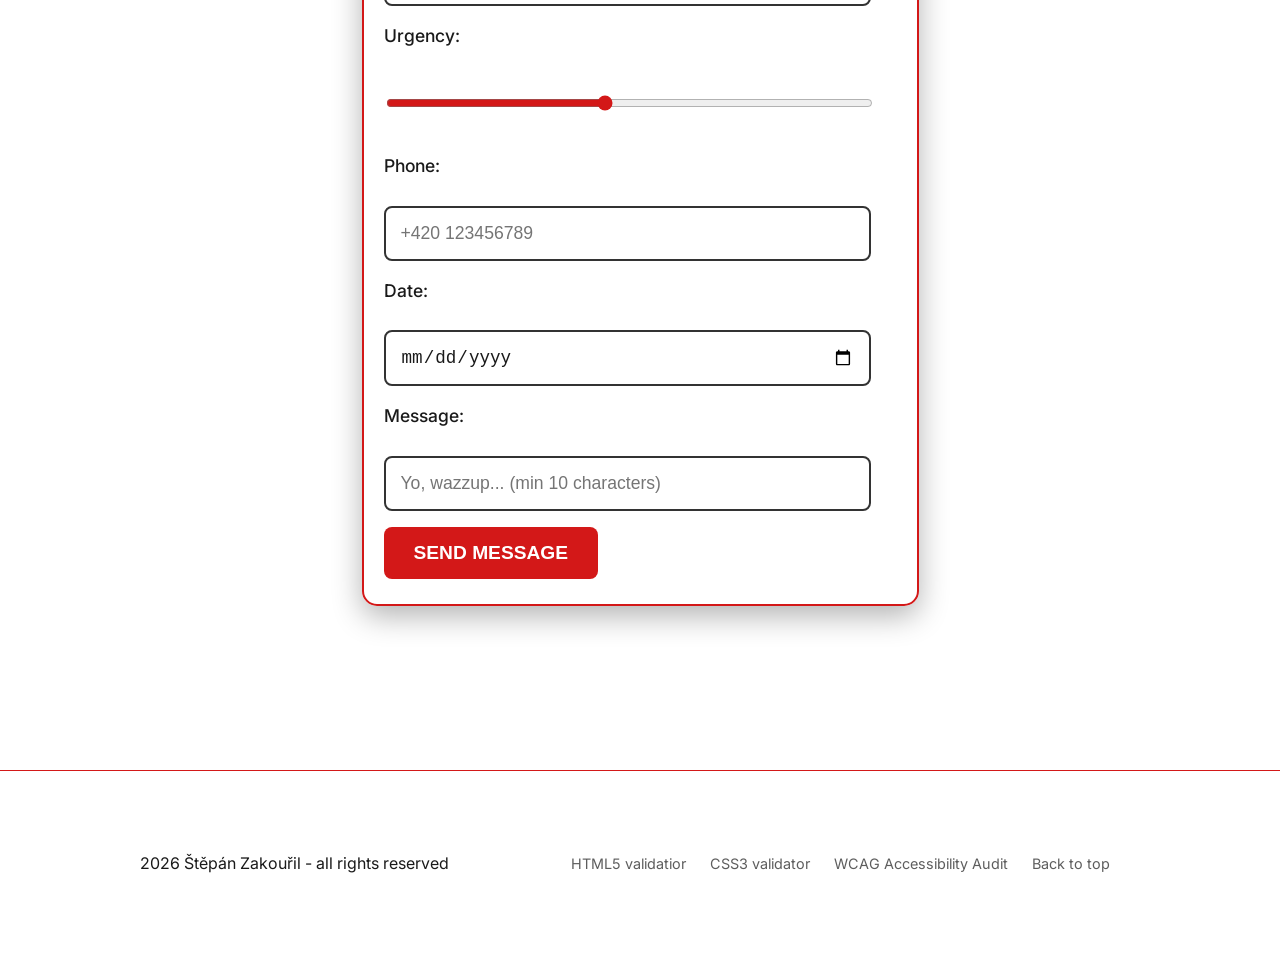
==== commit 4e0ebd5a: "Pridani focus visible" ====
--- a/index.html
+++ b/index.html
@@ -276,13 +276,13 @@
                         </div>
                     </div>
                     <div class="project-card card-4">
-                        <img src="fotky/projekty/proj_robota_near_me.png" alt="Project 3">
+                        <img src="fotky/projekty/proj_robota_near_me.png" alt="Project 4">
                         <div class="project-info">
                             <a href="https://github.com/steveTVcze/RobotaNearMee?tab=readme-ov-file" target="_blank">View on Gitlab</a>
                         </div>
                     </div>
                     <div class="project-card card-5">
-                        <img src="fotky/projekty/db_scheme_improve_your_life.png" alt="Project 3">
+                        <img src="fotky/projekty/db_scheme_improve_your_life.png" alt="Project 5">
                         <div class="project-info">
                             <a href="https://github.com/tvuj-github" target="_blank">View on Gitlab</a>
                         </div>
@@ -304,7 +304,7 @@
                         <p><label for="f-urgency"> Urgency: </label> <br> <input type="range" min="1" max="10" step="1" value="5" id="f-urgency" name="urgency"></p>
                         <p><label for="f-phone"> Phone: </label> <br> <input type="text" id="f-phone" pattern="[+0-9\s]{9,15}" name="phone" placeholder="+420 123456789" required  inputmode="tel"></p>
                         <p><label for="f-date"> Date: </label> <br> <input type="date" id="f-date" name="date" min="2026-02-16"></p>
-                        <p><label  for="f-message"> Message: </label><br> <input  type="text" minlength="10" maxlength="500" id="f-message"  name="message" placeholder="Yo, wazzup... (min 10 characters)" required></p>
+                        <p><label  for="f-message"> Message: </label><br> <input  type="textarea" minlength="10" maxlength="500" id="f-message"  name="message" placeholder="Yo, wazzup... (min 10 characters)" required></p>
                         <button type="submit" >
                             Send Message 
                         </button>
@@ -322,8 +322,9 @@
             </p>
             <nav class="footer-nav">
                 <ul id="footerLstOfHrefs">
-                    <li><a href="https://validator.w3.org/nu/?doc=TVOJE_URL" target="_blank">HTML5 validatior</a></li>
-                    <li> <a href="https://jigsaw.w3.org/css-validator/validator?uri=TVOJE_URL" target="_blank">CSS3 validator</a> </li>
+                    <li><a href="https://validator.w3.org/nu/?doc=https://stevetvcze.github.io/tws-portfolio/" target="_blank">HTML5 validatior</a></li>
+                    <li> <a href="https://jigsaw.w3.org/css-validator/validator?uri=https://stevetvcze.github.io/tws-portfolio/" target="_blank">CSS3 validator</a> </li>
+                    <li><a href="https://wave.webaim.org/report#/https://stevetvcze.github.io/tws-portfolio/" target="_blank">WCAG Accessibility Audit</a></li>
                     <li><a href="#about">Back to top</a></li>
                 </ul>
             </nav>
--- a/style.css
+++ b/style.css
@@ -5,6 +5,12 @@
     scroll-behavior: smooth;
 }
 
+button:focus-visible, 
+input:focus-visible, 
+textarea:focus-visible {
+    outline: 3px solid var(--link-hover);
+    outline-offset: 2px;
+}
 
 /* navbar */
 header{
@@ -112,12 +118,7 @@
     gap: 10rem;
 }
 
-@media (max-width: 768px) {
-    #about .container {
-        flex-direction: column;
-        text-align: center;
-    }
-}
+
 
 /* main cast - scroll down svg */
 .scroll-indicator {
@@ -168,17 +169,21 @@
 }
 
 h1 {
-    font-size: 4rem;
+    font-size: clamp(2.5rem, 8vw, 4.5rem); 
     margin-bottom: 1rem;
+    line-height: 1.1;
 }
 
 
 h2 {
-    font-size: 2.5rem;
+    font-size: clamp(1.8rem, 5vw, 2.8rem);
     border-bottom: 2px solid var(--accent-color);
     display: inline-block;
     margin-bottom: 2rem;
 }
+
+
+
 
 /* main cast - skills */
 
@@ -254,7 +259,7 @@
 
 #history th {
     background-color: var(--accent-color);
-    color: #ffffff;
+    color: #000000;
     text-transform: uppercase;
     font-size: 0.85rem;
     letter-spacing: 1px;
@@ -285,16 +290,7 @@
 }
 
 
-@media (max-width: 768px) {
-    
-    
-    #history .container {
-        overflow-x: auto;
-    }
-    #history table {
-        min-width: 600px;
-    }
-}
+
 
 
  /* main cast - projects */
@@ -325,6 +321,12 @@
     object-fit: cover;
 }
 
+.project-card a {
+    color: white;
+    font-size: larger;
+    font-weight: 700;
+}
+
 .card-1 { transform: rotate(-8deg); z-index: 1; }
 .card-2 { transform: rotate(5deg); z-index: 2; }
 .card-3 { transform: rotate(-3deg); z-index: 3; }
@@ -349,22 +351,26 @@
 
 
 /* main cast - contact */
-/* Styling sekce Contact */
 #contact fieldset {
-    border: 2px solid var(--accent-color); /* Červená, kterou máš v obou módech */
+    border: 2px solid var(--accent-color);
     border-radius: 15px;
-    padding: 40px;
+    padding: 25px 20px; 
     width: 100%;
     max-width: 800px;
     margin: 0 auto;
-    /* Použijeme proměnné pro pozadí a stín */
     background-color: var(--nav-bg); 
+    box-sizing: border-box  ;
     box-shadow: 0 10px 30px var(--shadow-color, rgba(0, 0, 0, 0.3));
     transition: background-color 0.3s ease, border-color 0.3s ease;
 }
 
+#contact input{
+    accent-color: var(--accent-color);
+    padding: 0;
+}
+
 #contact legend {
-    color: #fff; /* Text na červené nechat bílý */
+    color: #fff;
     font-weight: bold;
     font-size: 1.4rem;
     padding: 5px 15px;
@@ -374,15 +380,17 @@
 
 #contact label {
     display: block;
-    color: var(--text-color); /* Proměnná pro barvu textu */
+    color: var(--text-color);
     font-size: 1.1rem;
-    margin-bottom: 8px;
     font-weight: 500;
 }
+
+
 
 #contact input, 
 #contact textarea {
     width: 95%;
+    box-sizing: border-box;
     padding: 15px;
     border: 2px solid var(--border-color, #333);
     border-radius: 8px;
@@ -520,6 +528,163 @@
     --nav-bg: rgba(255, 255, 255, 0.9) !important;
 }
 
-
-
-
+@media (prefers-reduced-motion: reduce) {
+    *, ::before, ::after {
+        animation-delay: -1ms !important;
+        animation-duration: 1ms !important;
+        animation-iteration-count: 1 !important;
+        background-attachment: initial !important;
+        scroll-behavior: auto !important;
+        transition-duration: 0s !important;
+    }
+    #cigo-container { display: none; } /* vypnuti pohybu cigaretyy*/
+}
+
+@media (max-width: 1800px) {
+    .project-card {
+    position: absolute;
+    width: 300px;
+    height: 186px; 
+    background: var(--nav-bg);
+    border: 2px solid var(--accent-color);
+    border-radius: 12px;
+    overflow: hidden;
+    transition: transform 0.8s cubic-bezier(0.34, 1.56, 0.64, 1);
+    box-shadow: 0 10px 30px rgba(0,0,0,0.4);
+
+}
+}
+
+
+@media (max-width: 1200px) {
+    #contact .container{
+        width: 80%;
+    }
+    form{
+        width: 100%;
+    }
+
+    h1 { 
+        font-size: 2.5rem; 
+    }
+    h2 { 
+
+        font-size: 1.8rem; 
+    }
+    #about .container {
+        flex-direction: column;
+        gap: 2rem;
+        text-align: center;
+    }
+
+
+    #landingImg {
+        width: 100%;
+        max-width: 500px;
+    }
+
+    
+    #lstOfHrefs {
+        gap: 1rem;
+        flex-wrap: wrap;
+        justify-content: center;
+    }
+
+    #projects .container .project-stack-container{
+        flex-direction: column;
+        gap: 1rem;
+        width: 100%;
+        max-width: 500px;
+        
+    }
+
+    .project-card {
+    position: relative;
+    width: 450px;
+    height: 280px; 
+    background: var(--nav-bg);
+    border: 2px solid var(--accent-color);
+    border-radius: 12px;
+    overflow: hidden;
+    transition: transform 0.8s cubic-bezier(0.34, 1.56, 0.64, 1);
+    box-shadow: 0 10px 30px rgba(0,0,0,0.4);
+}
+
+.project-card img {
+    width: 100%;
+    height: 100%;
+    object-fit: cover;
+}
+
+.card-1 { transform: rotate(-8deg); z-index: 1; }
+.card-2 { transform: rotate(5deg); z-index: 2; }
+.card-3 { transform: rotate(-3deg); z-index: 3; }
+.card-4 { transform: rotate(4deg); z-index: 4; }
+.card-5 { transform: rotate(-5deg); z-index: 5; }
+
+.project-stack-container.active .card-1 { transform: translate(0, 0) rotate(0); }
+.project-stack-container.active .card-2 { transform: translate(0, 0) rotate(0); }
+.project-stack-container.active .card-3 { transform: translate(0, 0) rotate(0); }
+.project-stack-container.active .card-4 { transform: translate(0, 0) rotate(0); }
+.project-stack-container.active .card-5 { transform: translate(0, 0) rotate(0); }
+
+    #contact .container{
+        flex-direction: column;
+        gap: 1rem;
+        width: 100%;
+        max-width: 500px;
+    
+    }
+}
+
+
+@media (max-width: 600px) {
+    #contact {
+        padding: 40px 15px;
+    }
+    #skills .container{
+        width: 100%;
+    }
+    #skills #footballImg{
+        width: 100%;
+    }
+    #skills .container .tech-icons{
+        width: 15%;
+        
+    }
+    #history .container table{
+        width: 80%;
+    }
+    table {
+        display: block;
+        overflow-x: auto;
+        white-space: wrap;
+    }
+
+    #contact fieldset {
+        padding: 20px;
+    }
+    
+    #contact input, 
+    #contact textarea {
+        width: 100%;
+        box-sizing: border-box;
+    }
+    .project-card {
+        width: 80%;
+        height: auto;
+        aspect-ratio: 16/9;
+    }
+
+    #cigo-container {
+        width: 120px;
+        height: 120px;
+        bottom: 10px;
+        right: 10px;
+    }
+    canvas {
+        width: 100% !important;
+        height: 100% !important;
+    }
+}
+
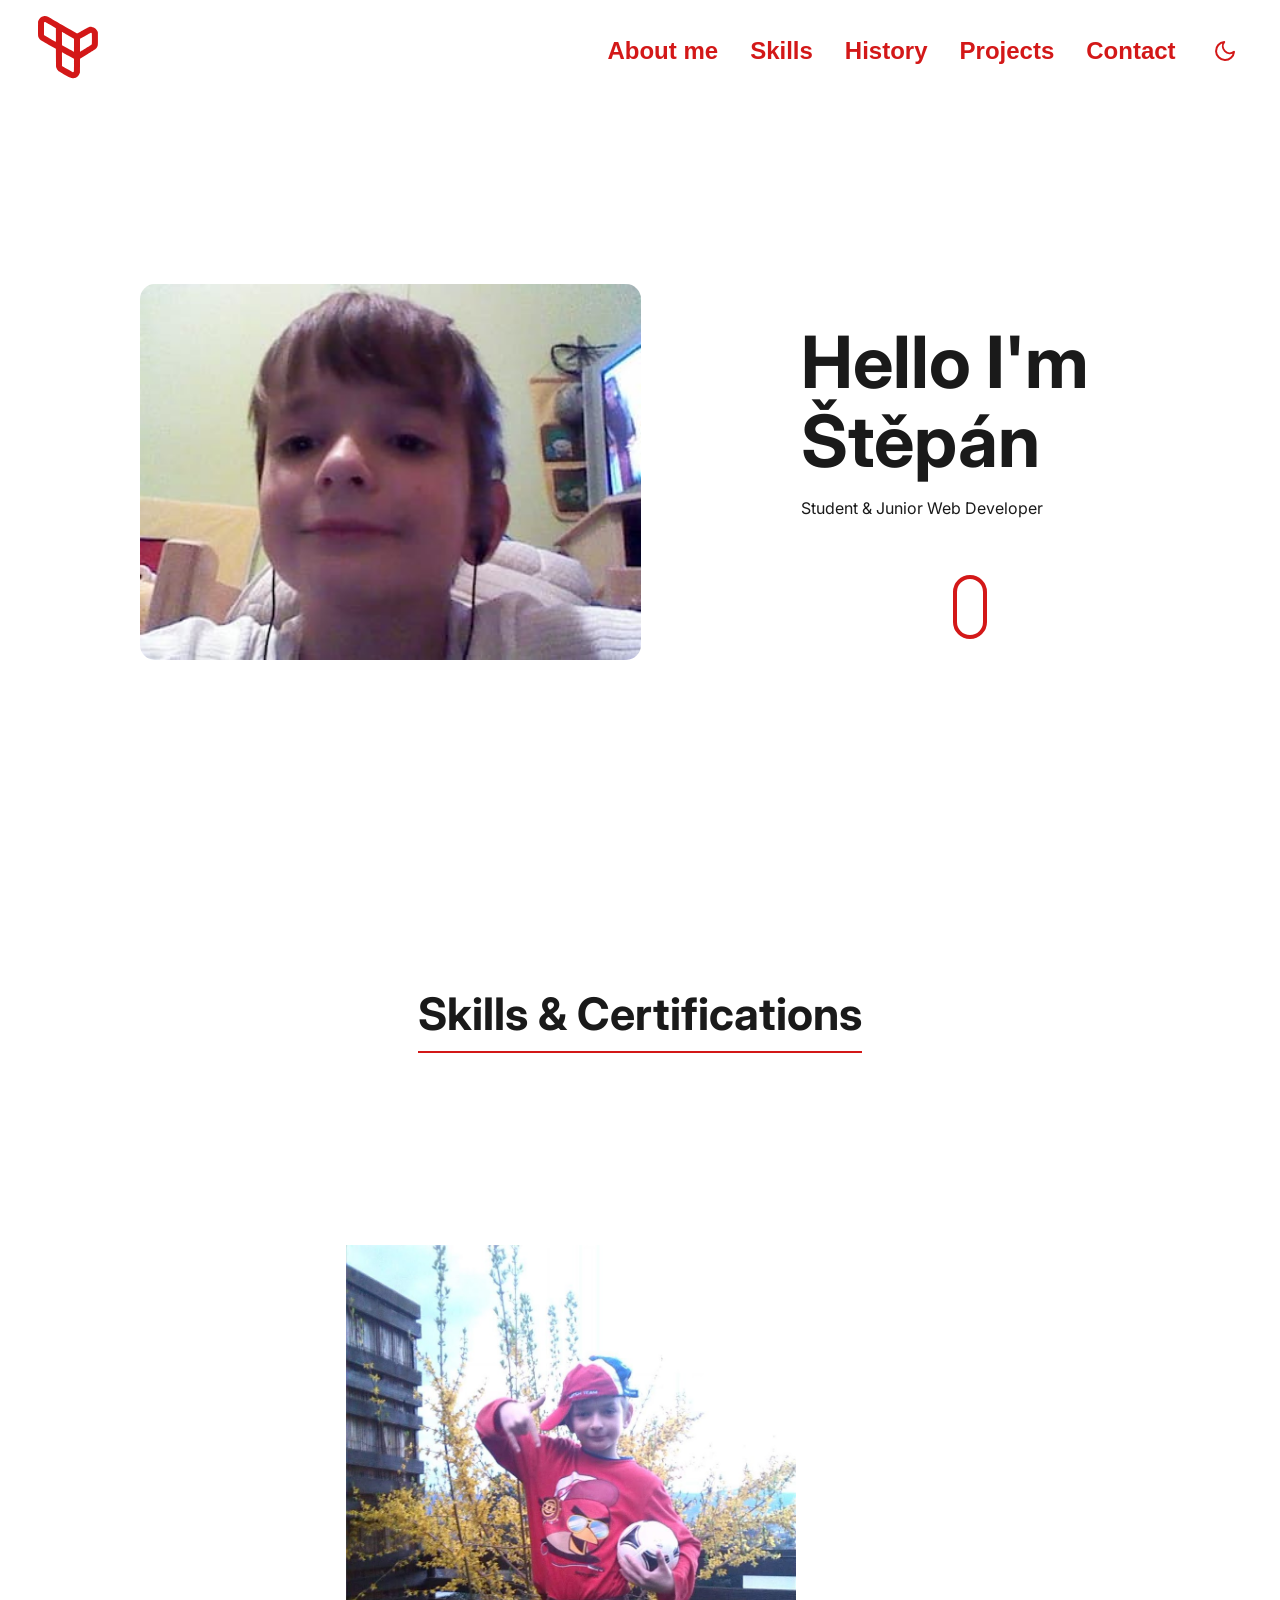
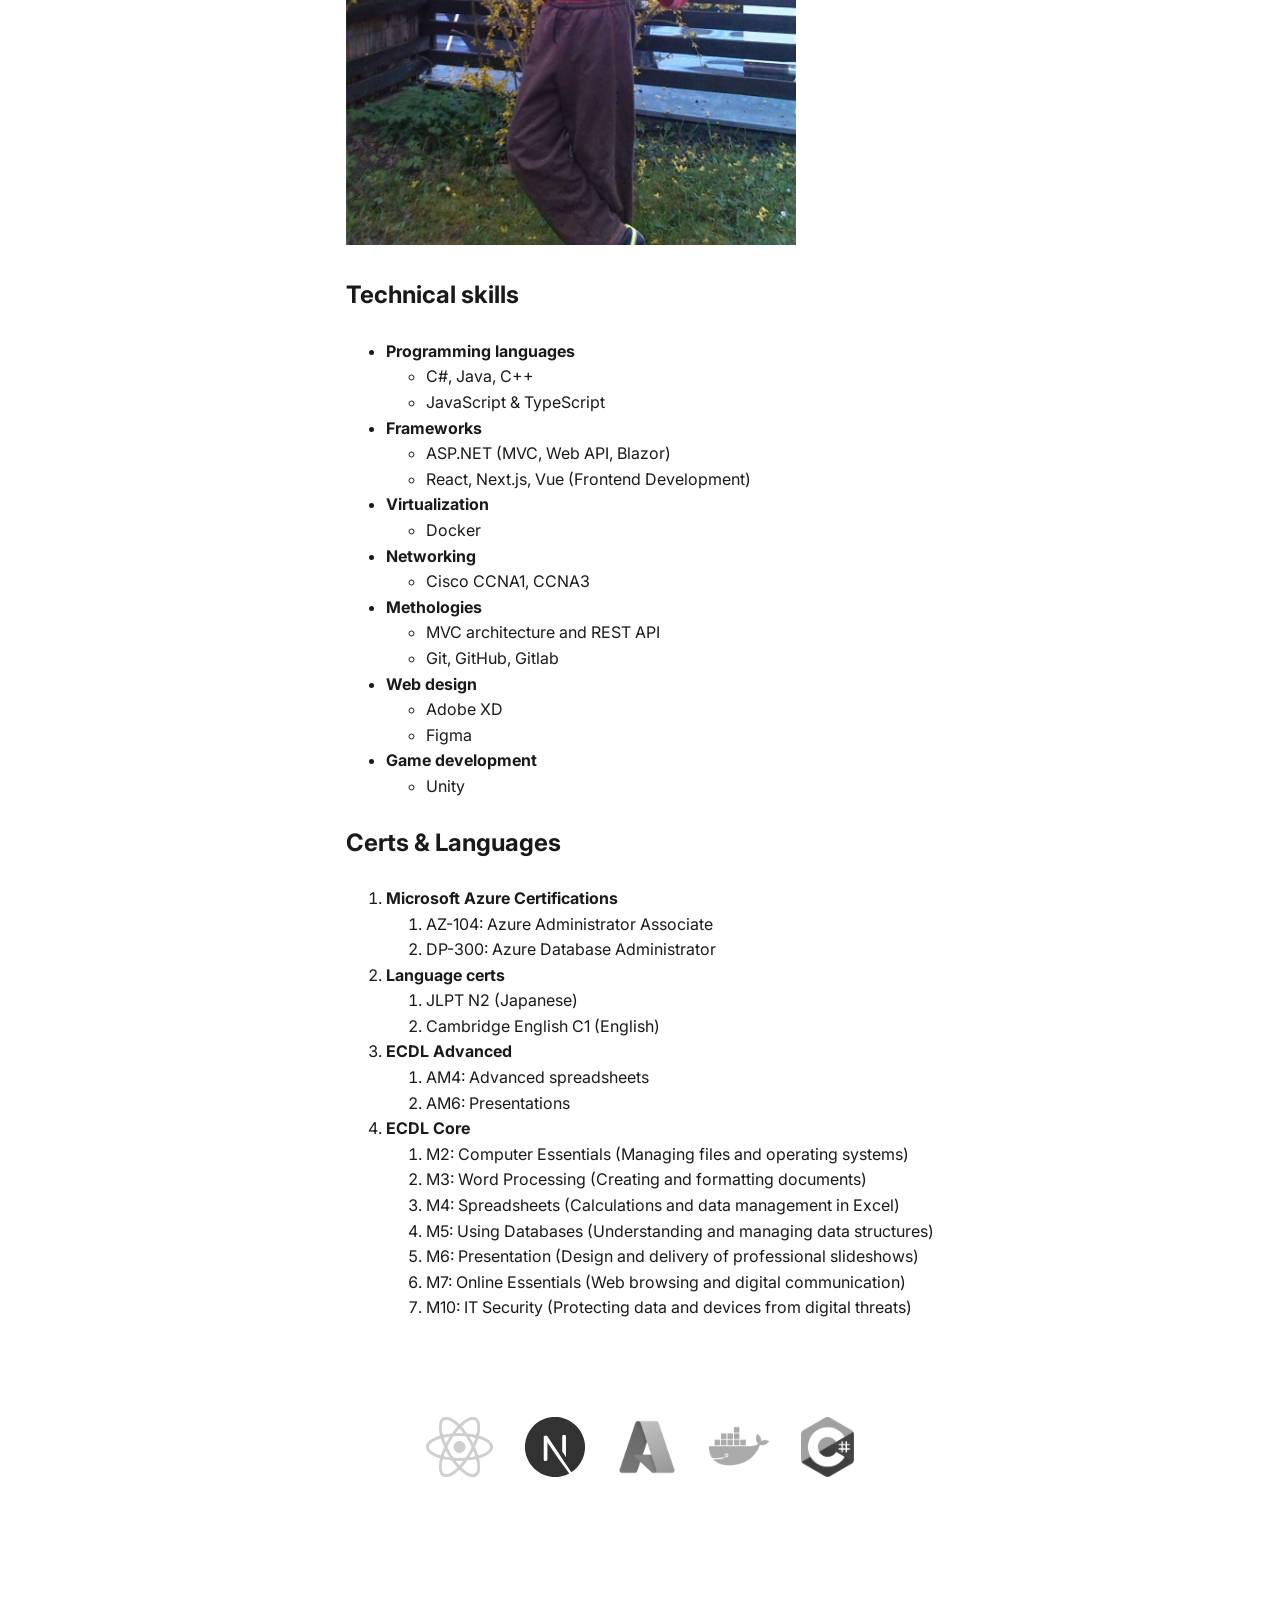
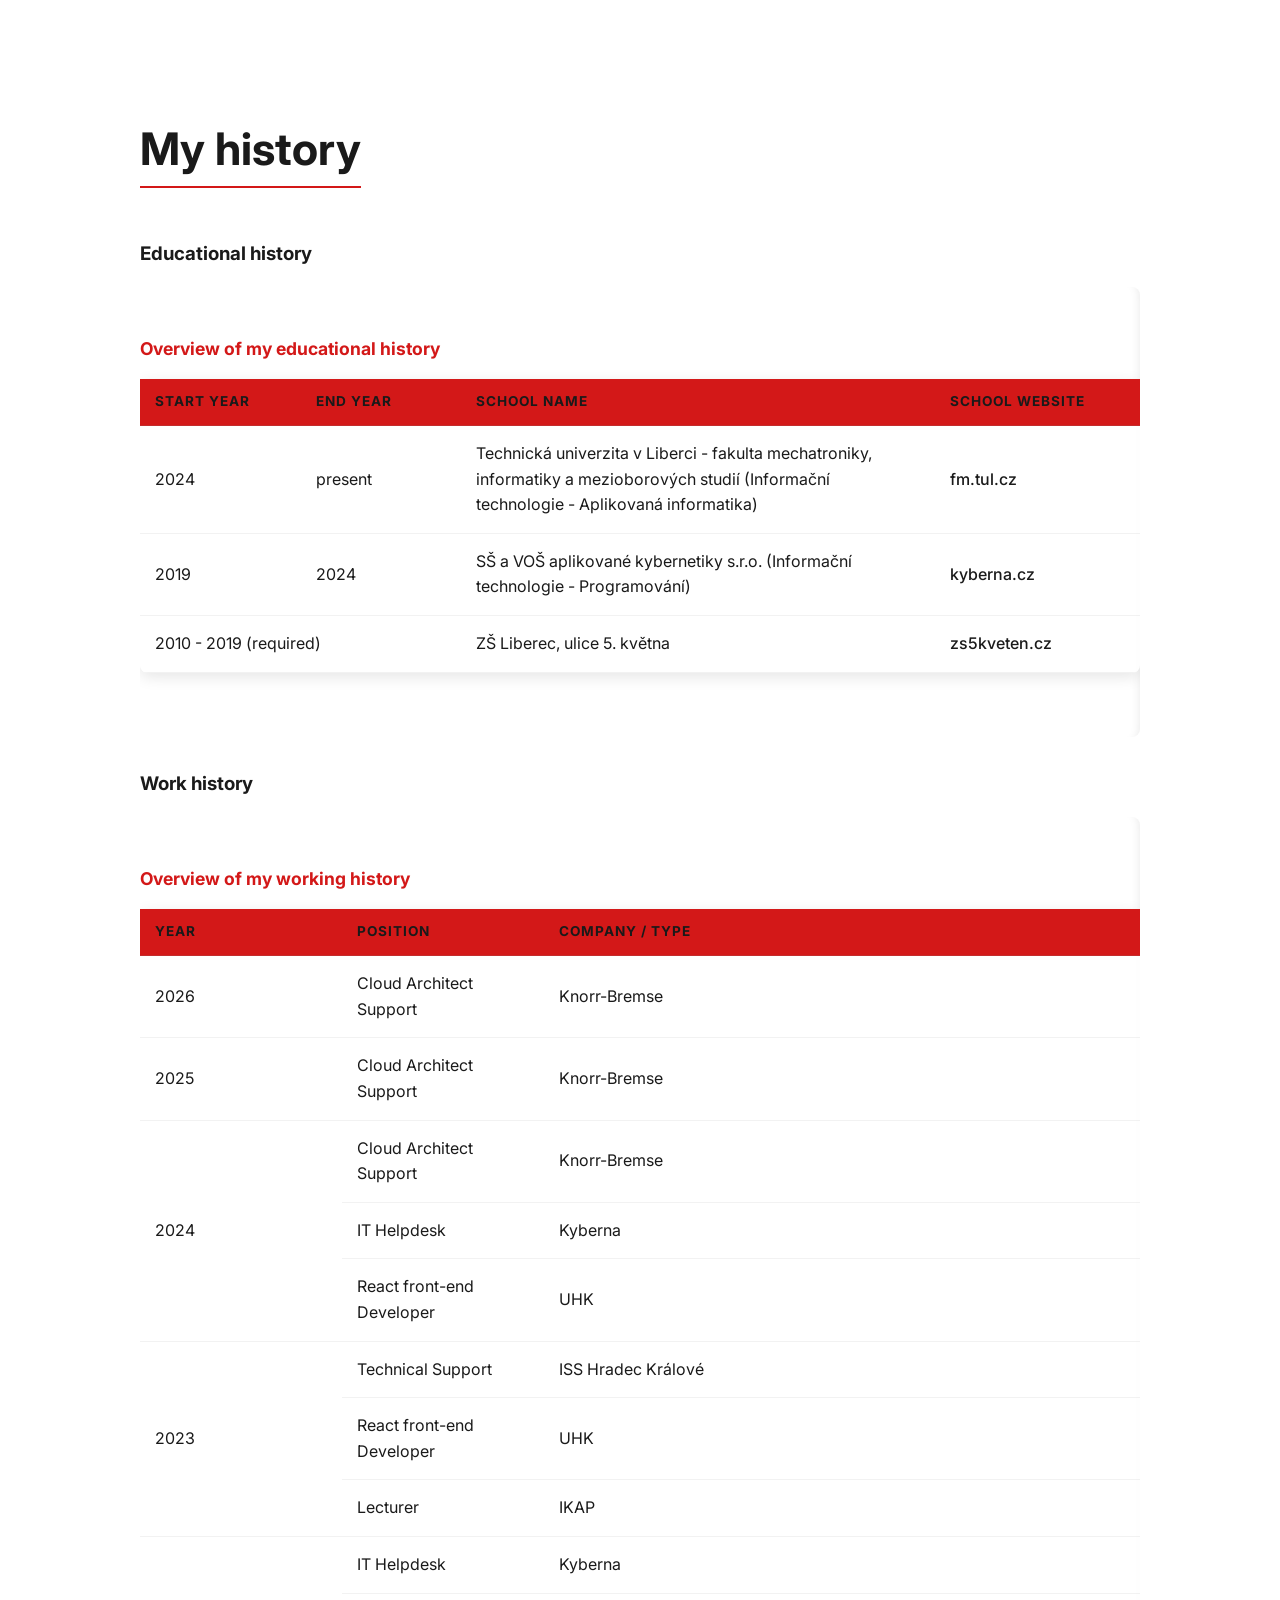
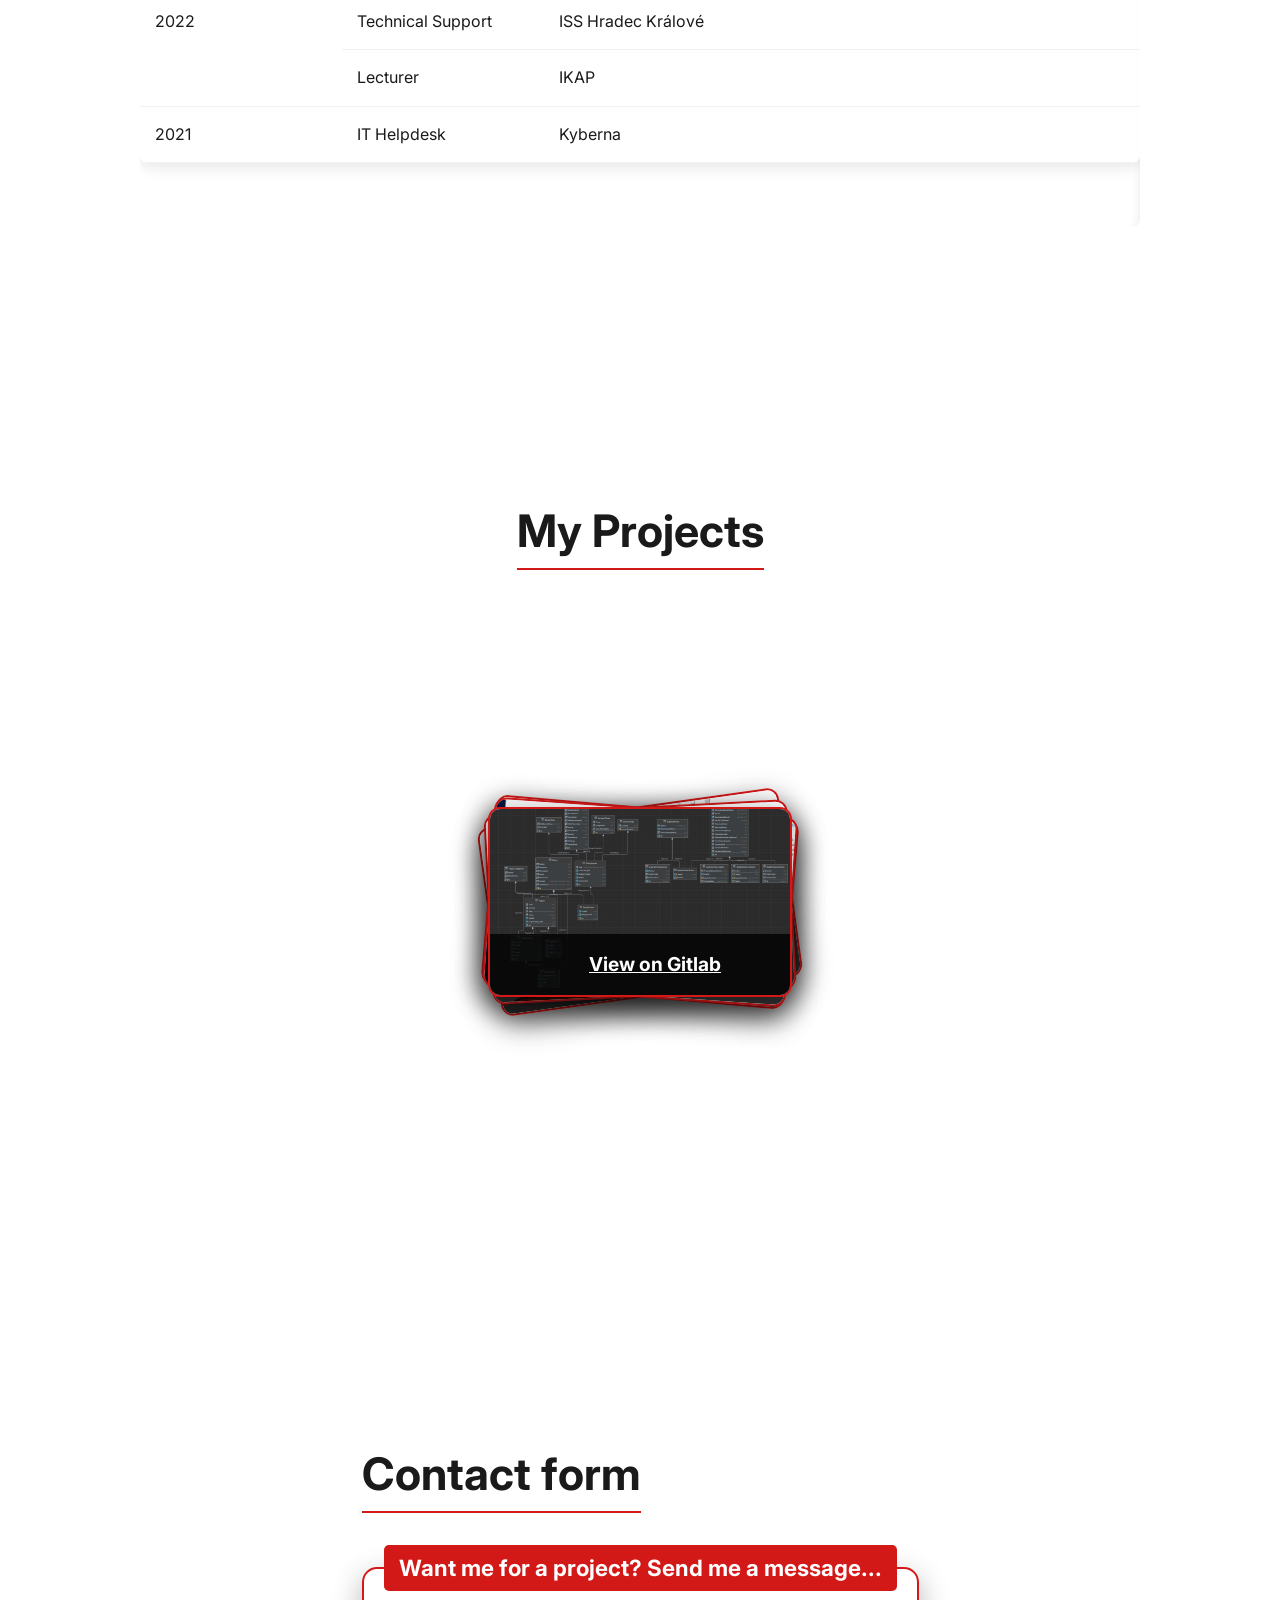
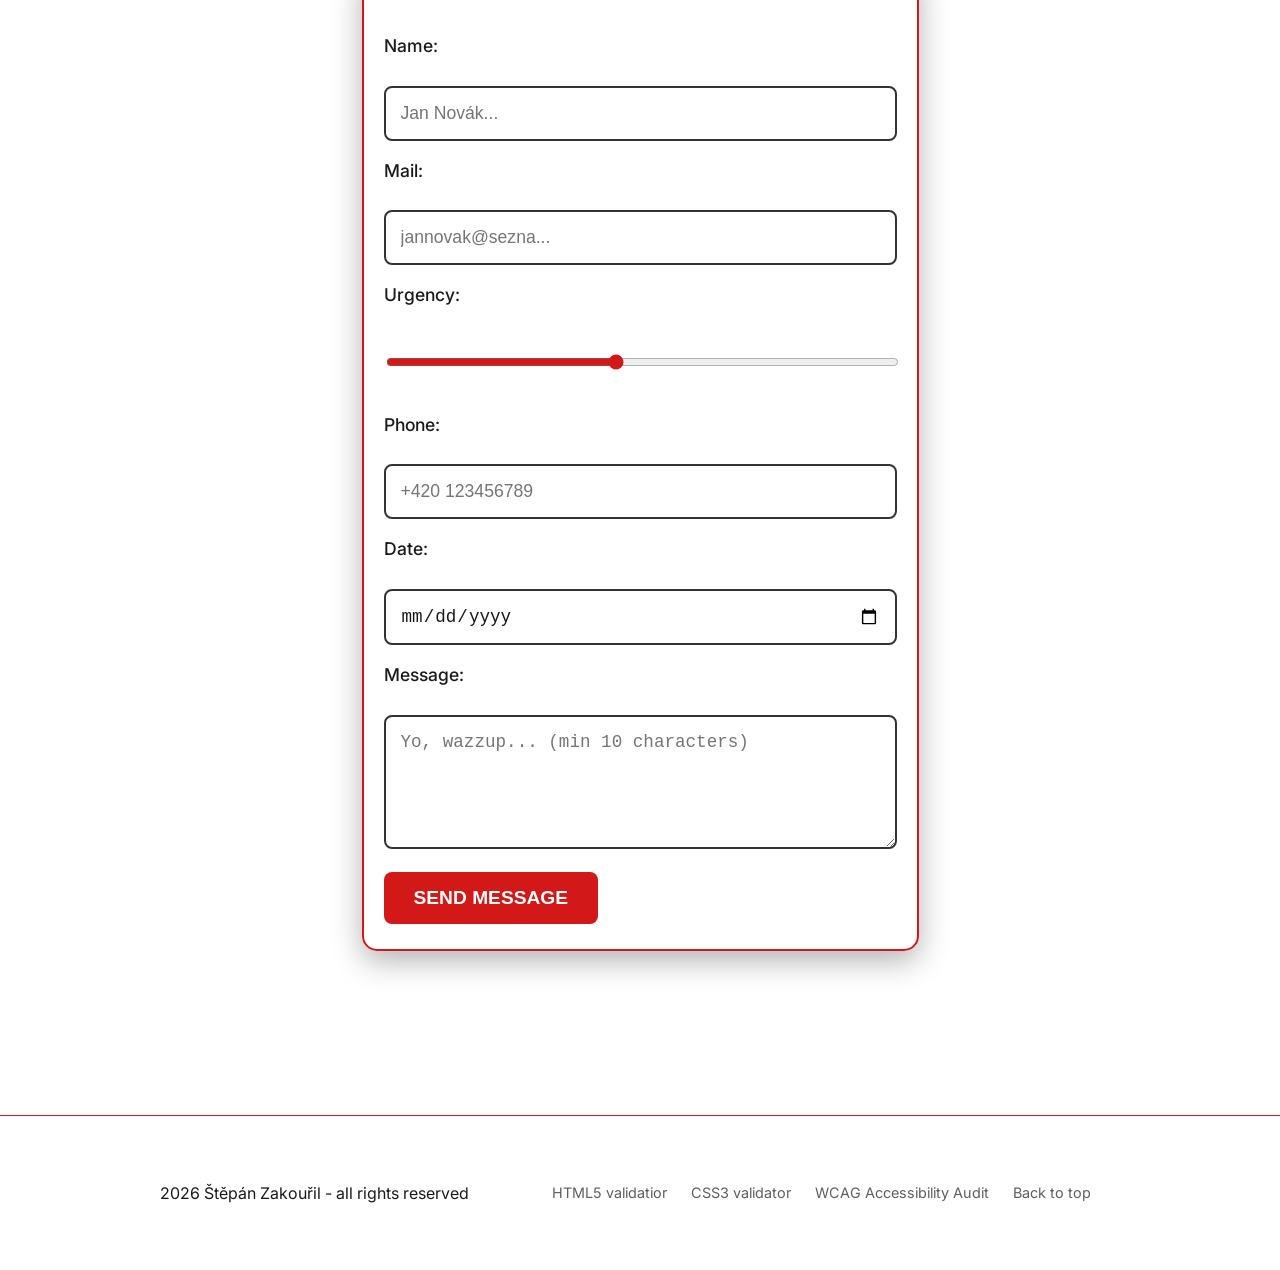
==== commit fb3fa2a6: "Pridani responzivity konecny" ====
--- a/index.html
+++ b/index.html
@@ -150,106 +150,109 @@
             <div class="container">
                 <h2>My history</h2>
                 <h3>Educational history</h3>
-                <table>
-                    <caption>Overview of my educational history</caption>
-                    <thead>
-                        <tr>
-                            <th>Start year</th>
-                            <th>End year</th>
-                            <th>School name</th>
-                            <th>School website</th>
-                        </tr>
-                    </thead>
+                <div class="table-container">
+                    <table>
+                        <caption>Overview of my educational history</caption>
+                        <thead>
+                            <tr>
+                                <th>Start year</th>
+                                <th>End year</th>
+                                <th>School name</th>
+                                <th>School website</th>
+                            </tr>
+                        </thead>
+                            <tbody>
+                                <tr>
+                                    <td >2024</td>
+                                    <td>present</td> 
+                                    <td>Technická univerzita v Liberci - fakulta mechatroniky, informatiky a mezioborových studií (Informační technologie - Aplikovaná informatika)</td>
+                                    <td><a href="https://www.fm.tul.cz/" target="_blank">fm.tul.cz</a></td>
+                                </tr>
+                                <tr>
+                                    <td >2019</td>
+                                    <td >2024</td> 
+                                    <td>SŠ a VOŠ aplikované kybernetiky s.r.o. (Informační technologie - Programování)</td>
+                                    <td><a href="https://kyberna.cz/" target="_blank">kyberna.cz</a></td>
+                                </tr>
+                                <tr>
+                                    <td colspan="2">2010 - 2019 (required)</td>
+                                    <td>ZŠ Liberec, ulice 5. května</td>
+                                    <td><a href="https://www.zs5kveten.cz/" target="_blank">zs5kveten.cz</a></td>
+                            </tbody>
+                    </table>
+                </div>
+
+                <h3>Work history</h3>
+                <div class="table-container">
+                    <table>
+                        <caption>Overview of my working history</caption>
+                        <thead>
+                            <tr>
+                                <th>Year</th>
+                                <th>Position</th>
+                                <th>Company / Type</th>
+                            </tr>
+                        </thead>
                         <tbody>
                             <tr>
-                                <td >2024</td>
-                                <td>present</td> 
-                                <td>Technická univerzita v Liberci - fakulta mechatroniky, informatiky a mezioborových studií (Informační technologie - Aplikovaná informatika)</td>
-                                <td><a href="https://www.fm.tul.cz/" target="_blank">fm.tul.cz</a></td>
-                            </tr>
-                            <tr>
-                                <td >2019</td>
-                                <td >2024</td> 
-                                <td>SŠ a VOŠ aplikované kybernetiky s.r.o. (Informační technologie - Programování)</td>
-                                <td><a href="https://kyberna.cz/" target="_blank">kyberna.cz</a></td>
-                            </tr>
-                            <tr>
-                                <td colspan="2">2010 - 2019 (required)</td>
-                                <td>ZŠ Liberec, ulice 5. května</td>
-                                <td><a href="https://www.zs5kveten.cz/" target="_blank">zs5kveten.cz</a></td>
+                                <td>2026</td>
+                                <td>Cloud Architect Support</td>
+                                <td>Knorr-Bremse</td>
+                            </tr>
+                            <tr>
+                                <td>2025</td>
+                                <td>Cloud Architect Support</td>
+                                <td>Knorr-Bremse</td>
+                            </tr>
+
+                            <tr>
+                                <td rowspan="3">2024</td>
+                                <td>Cloud Architect Support</td>
+                                <td>Knorr-Bremse</td>
+                            </tr>
+                            <tr>
+                                <td>IT Helpdesk</td>
+                                <td>Kyberna</td>
+                            </tr>
+                            <tr>
+                                <td>React front-end Developer</td>
+                                <td>UHK</td>
+                            </tr>
+
+                            <tr>
+                                <td rowspan="3">2023</td>
+                                <td>Technical Support</td>
+                                <td>ISS Hradec Králové</td>
+                            </tr>
+                            <tr>
+                                <td>React front-end Developer</td>
+                                <td>UHK</td>
+                            </tr>
+                            <tr>
+                                <td>Lecturer</td>
+                                <td>IKAP</td>
+                            </tr>
+                            <tr>
+                                <td rowspan="3">2022</td>
+                                <td>IT Helpdesk</td>
+                                <td>Kyberna</td>
+                            </tr>
+                            <tr>
+                                <td>Technical Support</td>
+                                <td>ISS Hradec Králové</td>
+                            </tr>
+                            <tr>
+                                <td>Lecturer</td>
+                                <td>IKAP</td>
+                            </tr>
+                            <tr>
+                                <td>2021</td>
+                                <td>IT Helpdesk</td>
+                                <td>Kyberna</td>
+                            </tr>
                         </tbody>
-                </table>
-
-                <h3>Work history</h3>
-                
-                <table>
-                    <caption>Overview of my working history</caption>
-                    <thead>
-                        <tr>
-                            <th>Year</th>
-                            <th>Position</th>
-                            <th>Company / Type</th>
-                        </tr>
-                    </thead>
-                    <tbody>
-                        <tr>
-                            <td>2026</td>
-                            <td>Cloud Architect Support</td>
-                            <td>Knorr-Bremse</td>
-                        </tr>
-                        <tr>
-                            <td>2025</td>
-                            <td>Cloud Architect Support</td>
-                            <td>Knorr-Bremse</td>
-                        </tr>
-
-                        <tr>
-                            <td rowspan="3">2024</td>
-                            <td>Cloud Architect Support</td>
-                            <td>Knorr-Bremse</td>
-                        </tr>
-                        <tr>
-                            <td>IT Helpdesk</td>
-                            <td>Kyberna</td>
-                        </tr>
-                        <tr>
-                            <td>React front-end Developer</td>
-                            <td>UHK</td>
-                        </tr>
-
-                        <tr>
-                            <td rowspan="3">2023</td>
-                            <td>Technical Support</td>
-                            <td>ISS Hradec Králové</td>
-                        </tr>
-                        <tr>
-                            <td>React front-end Developer</td>
-                            <td>UHK</td>
-                        </tr>
-                        <tr>
-                            <td>Lecturer</td>
-                            <td>IKAP</td>
-                        </tr>
-                        <tr>
-                            <td rowspan="3">2022</td>
-                            <td>IT Helpdesk</td>
-                            <td>Kyberna</td>
-                        </tr>
-                        <tr>
-                            <td>Technical Support</td>
-                            <td>ISS Hradec Králové</td>
-                        </tr>
-                        <tr>
-                            <td>Lecturer</td>
-                            <td>IKAP</td>
-                        </tr>
-                        <tr>
-                            <td>2021</td>
-                            <td>IT Helpdesk</td>
-                            <td>Kyberna</td>
-                        </tr>
-                    </tbody>
-                </table>
+                    </table>
+                </div>
             </div>
         </section>
 
@@ -304,7 +307,7 @@
                         <p><label for="f-urgency"> Urgency: </label> <br> <input type="range" min="1" max="10" step="1" value="5" id="f-urgency" name="urgency"></p>
                         <p><label for="f-phone"> Phone: </label> <br> <input type="text" id="f-phone" pattern="[+0-9\s]{9,15}" name="phone" placeholder="+420 123456789" required  inputmode="tel"></p>
                         <p><label for="f-date"> Date: </label> <br> <input type="date" id="f-date" name="date" min="2026-02-16"></p>
-                        <p><label  for="f-message"> Message: </label><br> <input  type="textarea" minlength="10" maxlength="500" id="f-message"  name="message" placeholder="Yo, wazzup... (min 10 characters)" required></p>
+                        <p><label for="f-message">Message:</label><br><textarea id="f-message" name="message" rows="5" minlength="10" maxlength="500" placeholder="Yo, wazzup... (min 10 characters)" required></textarea></p>
                         <button type="submit" >
                             Send Message 
                         </button>
--- a/style.css
+++ b/style.css
@@ -3,6 +3,11 @@
 
 html {
     scroll-behavior: smooth;
+}
+
+html, body {
+    max-width: 100%;
+    overflow-x: hidden;
 }
 
 button:focus-visible, 
@@ -231,6 +236,15 @@
 
 
 /* main cast - history */
+
+.table-container {
+    width: 100%;
+    overflow-x: auto;
+    -webkit-overflow-scrolling: touch;
+    margin-bottom: 2rem;
+    border-radius: 8px;
+    box-shadow: inset -10px 0 10px -10px rgba(0,0,0,0.1); 
+}
 
 #history table {
     width: 100%;
@@ -243,6 +257,26 @@
     box-shadow: 0 4px 15px rgba(0, 0, 0, 0.1);
 }
 
+#history table {
+    table-layout: fixed;
+    width: 100%;
+    border-collapse: collapse;
+}
+
+#history td, #history th {
+    word-wrap: break-word;
+    overflow-wrap: break-word;
+    hyphens: auto;
+    padding: 10px 8px;
+    font-size: 0.9rem;
+    font-size: clamp(0.7rem, 2.5vw, 1rem);
+}
+
+#history th:nth-child(1), #history th:nth-child(2) { width: 15%; } /* Roky */
+#history th:nth-child(3) { width: 50%; } /* Název školy */
+#history th:nth-child(4) { width: 20%; } /* Web */
+
+
 #history caption {
     font-weight: 700;
     margin-bottom: 1rem;
@@ -259,7 +293,7 @@
 
 #history th {
     background-color: var(--accent-color);
-    color: #000000;
+    color: var(--table-th-text);
     text-transform: uppercase;
     font-size: 0.85rem;
     letter-spacing: 1px;
@@ -387,9 +421,11 @@
 
 
 
+
+
 #contact input, 
 #contact textarea {
-    width: 95%;
+    width: 100%;
     box-sizing: border-box;
     padding: 15px;
     border: 2px solid var(--border-color, #333);
@@ -428,36 +464,39 @@
 }
 
 /* footer */
-
-
 footer {
     padding: 3rem 0;
     margin-top: 4rem;
     border-top: 1px solid var(--accent-color);
-    text-align: center;
-}
-
-
-footer .container{
+}
+
+footer .container {
     display: flex;
     flex-direction: row;
     justify-content: space-between;
     align-items: center;
     flex-wrap: wrap;
-    gap: 1rem;
-}
-
+    gap: 2rem;
+    max-width: 1000px;
+    margin: 0 auto;
+    padding: 0 20px; 
+    box-sizing: border-box;
+}
 
 #footerText {
     margin: 0;
-    white-space: nowrap;
-}
+    white-space: normal; 
+    line-height: 1.4;
+}
+
 .footer-nav ul {
     list-style: none;
     display: flex;
-    justify-content:space-between;
+    flex-wrap: wrap;
+    justify-content: center;
     gap: 1.5rem;
     padding: 0;
+    margin: 0;
 }
 
 .footer-nav a {
@@ -465,7 +504,7 @@
     color: var(--text-color);
     font-size: 0.9rem;
     opacity: 0.7;
-    transition: opacity 0.3s;
+    transition: all 0.3s;
 }
 
 .footer-nav a:hover {
@@ -486,6 +525,8 @@
 }
 
 
+
+
 /* light a dark modd */
 
 #theme-btn {
@@ -512,6 +553,7 @@
         --accent-color: #ff4d4d;
         --nav-bg: rgba(18, 18, 18, 0.9);
     }
+    
 }
 
 body.dark-theme {
@@ -519,6 +561,7 @@
     --text-color: #f0f0f0 !important;
     --accent-color: #ff4d4d !important;
     --nav-bg: rgba(18, 18, 18, 0.9) !important;
+    --table-th-text: #121212;
 }
 
 body.light-theme {
@@ -526,6 +569,7 @@
     --text-color: #1a1a1a !important;
     --accent-color: #d31818 !important;
     --nav-bg: rgba(255, 255, 255, 0.9) !important;
+    --table-th-text: #ffffff;
 }
 
 @media (prefers-reduced-motion: reduce) {
@@ -653,7 +697,7 @@
         
     }
     #history .container table{
-        width: 80%;
+        width: 100%;
     }
     table {
         display: block;
@@ -682,6 +726,18 @@
         bottom: 10px;
         right: 10px;
     }
+
+    footer .container {
+        flex-direction: column; /* Text a navigace pod sebou */
+        text-align: center;
+        gap: 1.5rem;
+    }
+
+    .footer-nav ul {
+        justify-content: center;
+        gap: 1rem;
+    }
+
     canvas {
         width: 100% !important;
         height: 100% !important;
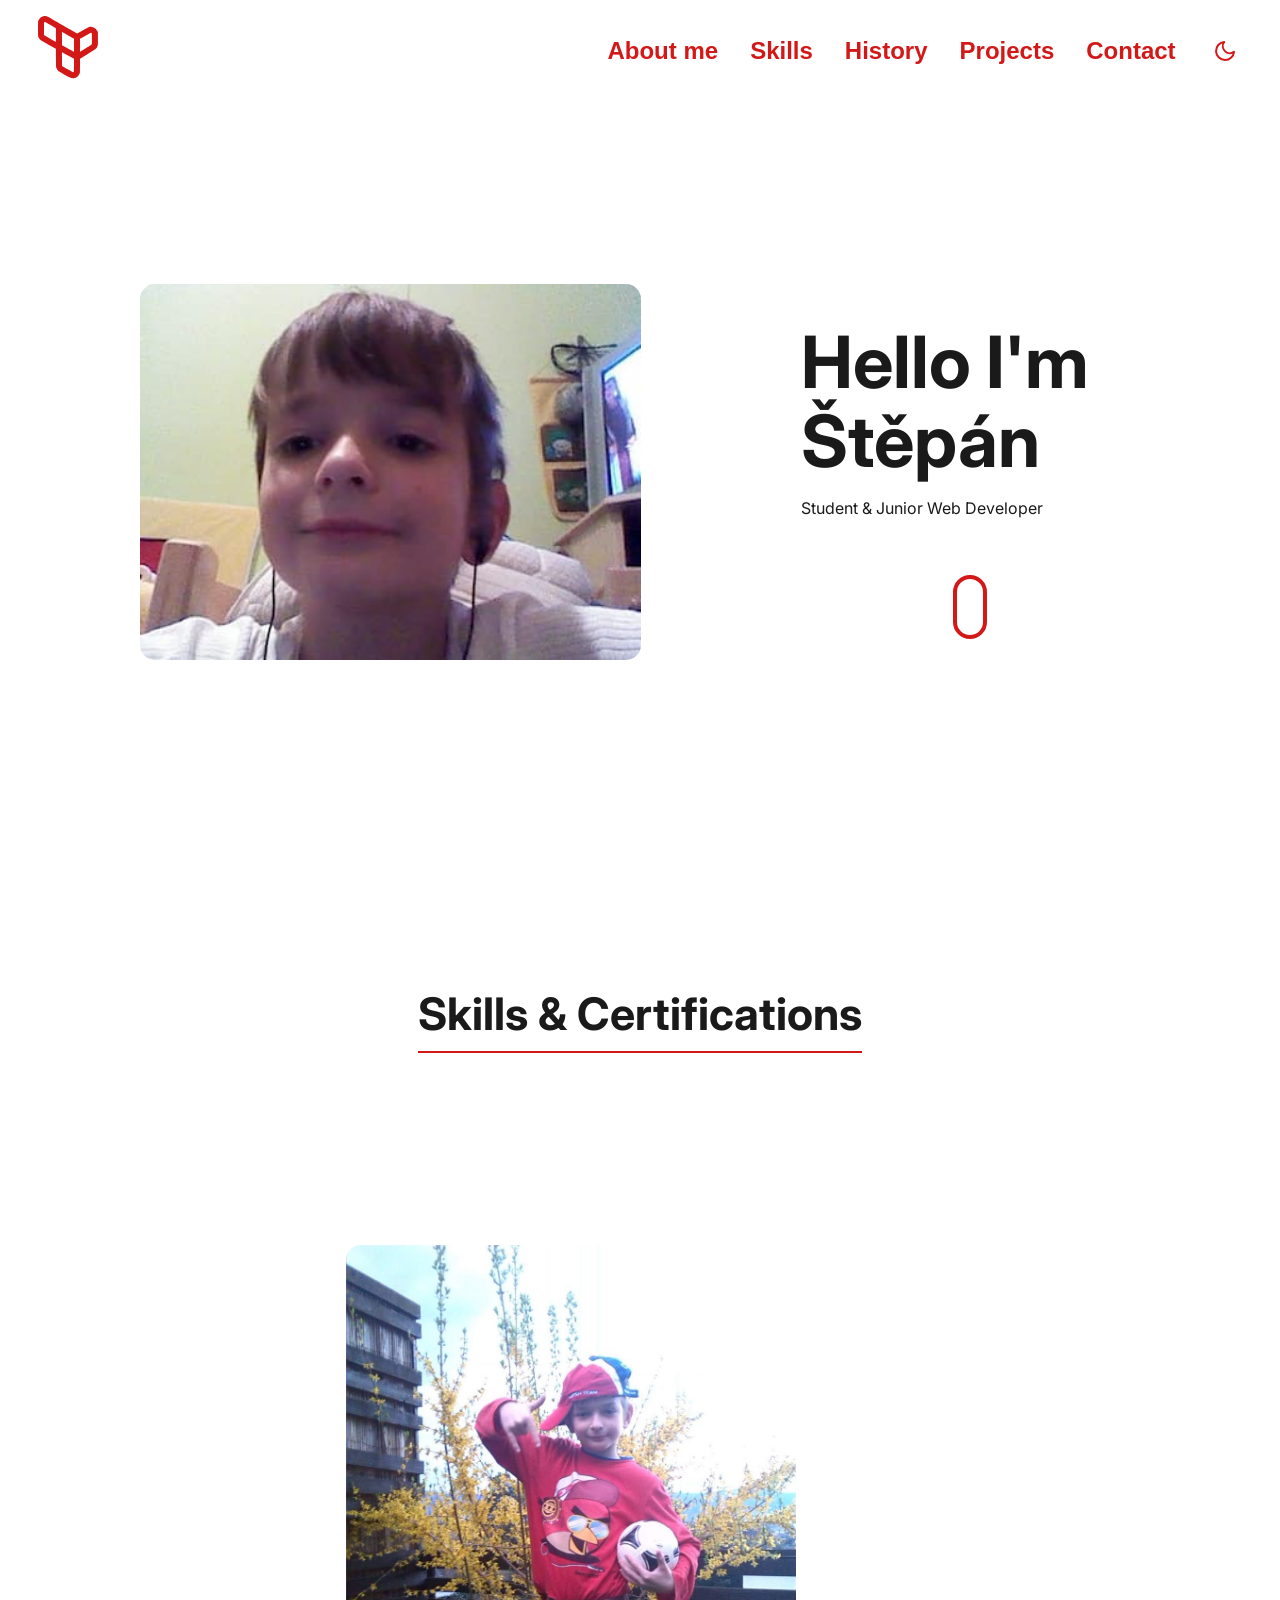
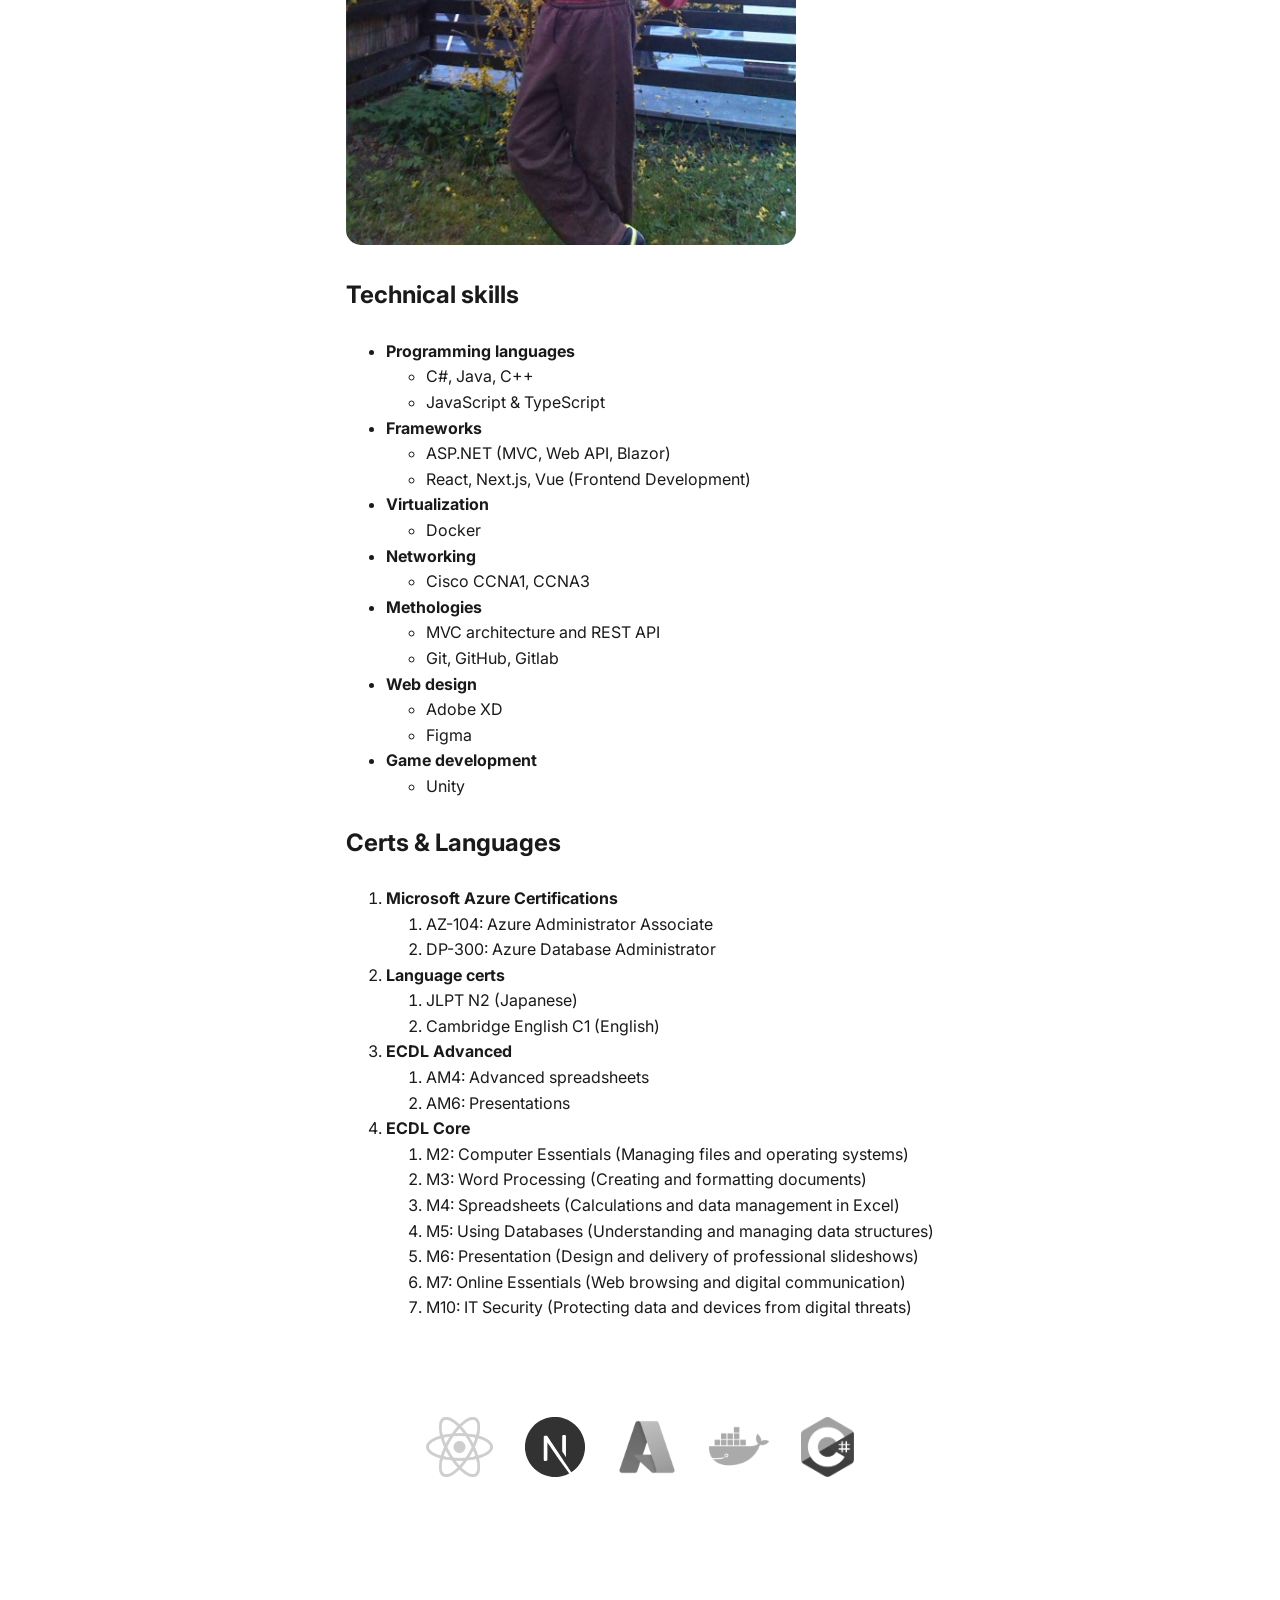
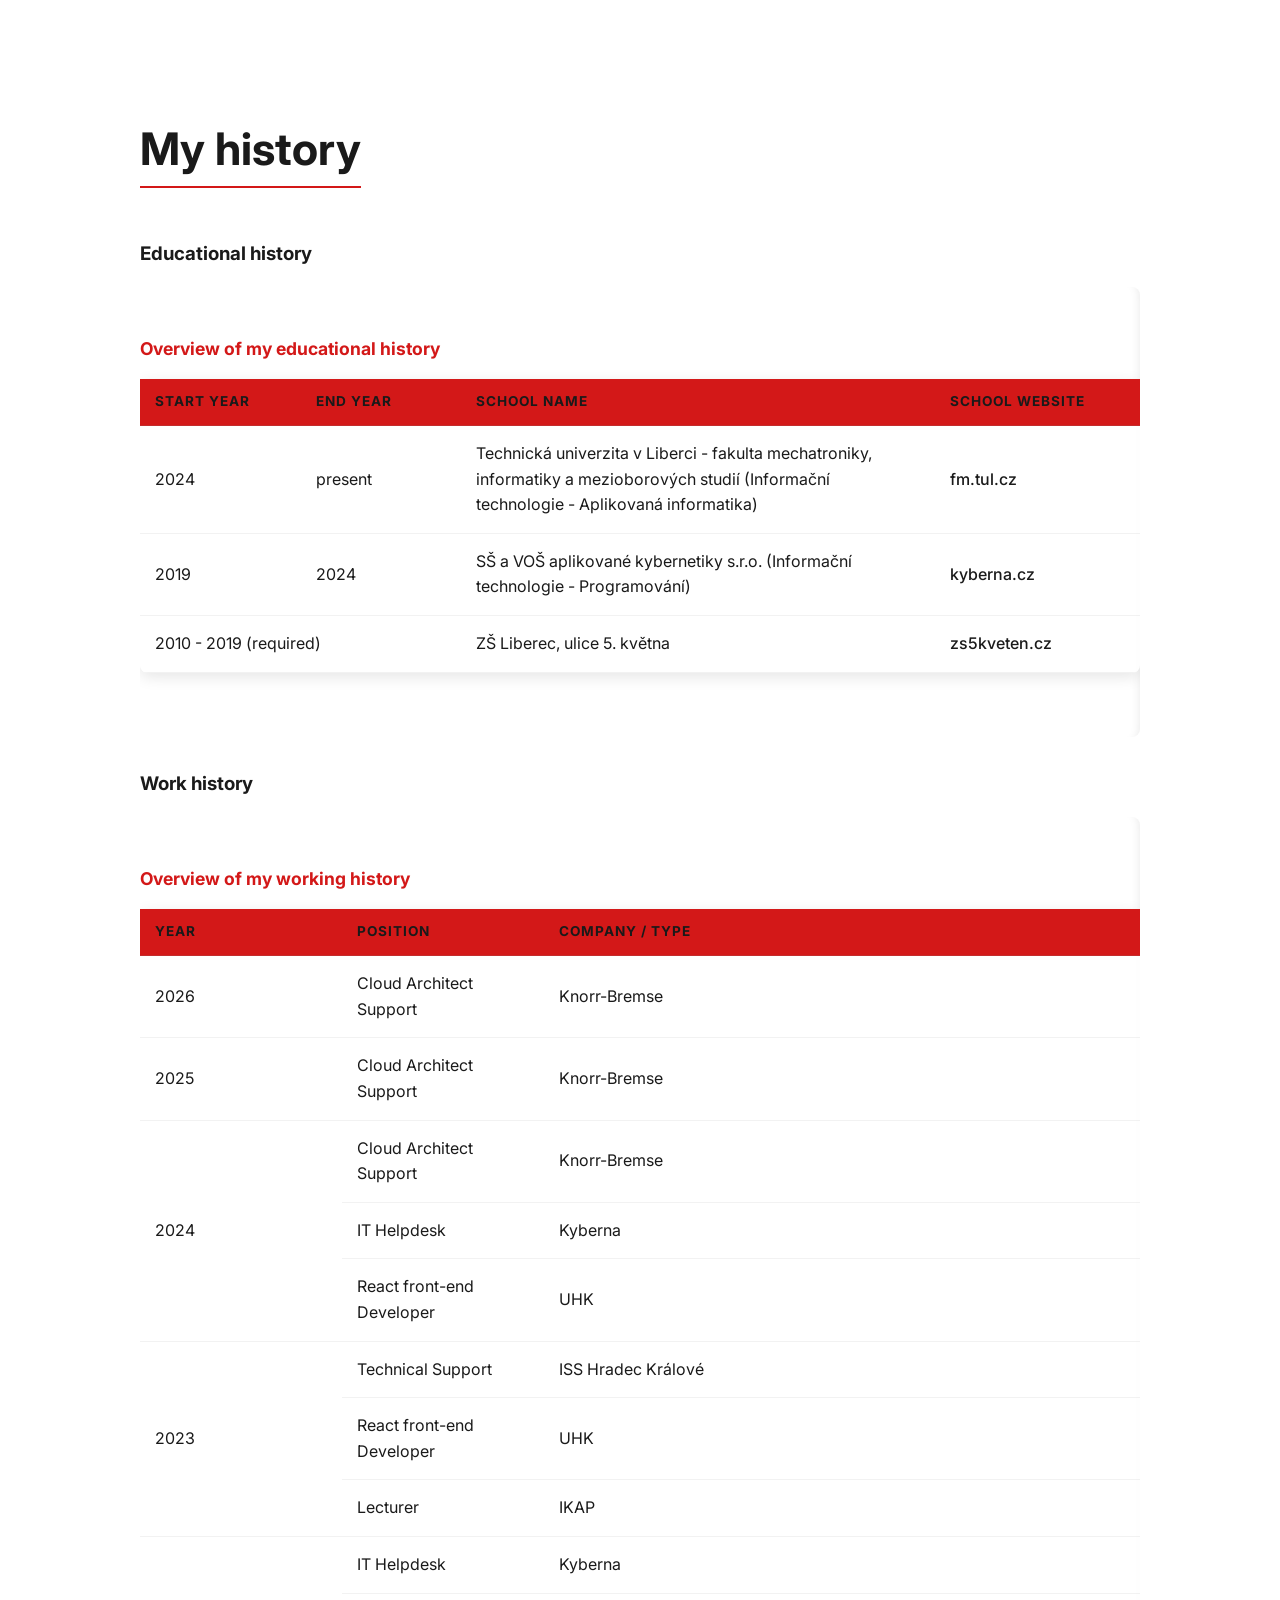
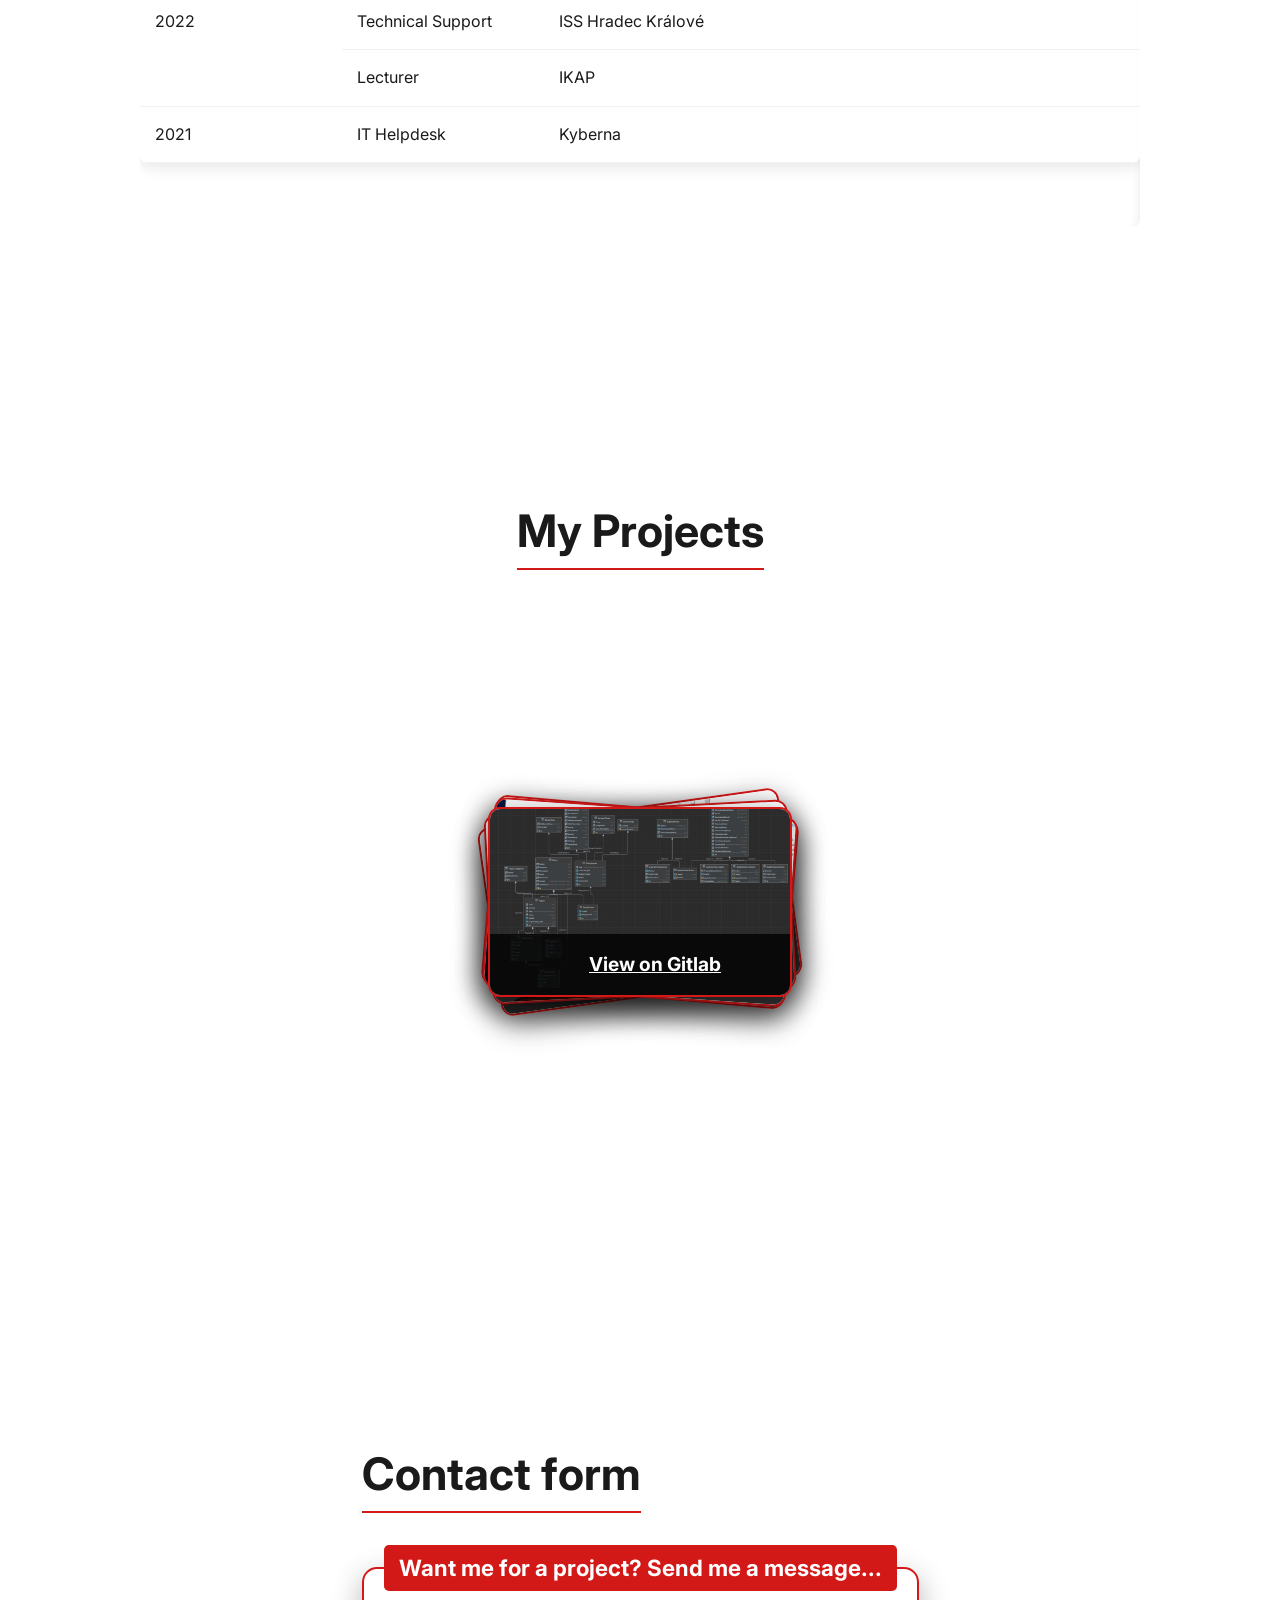
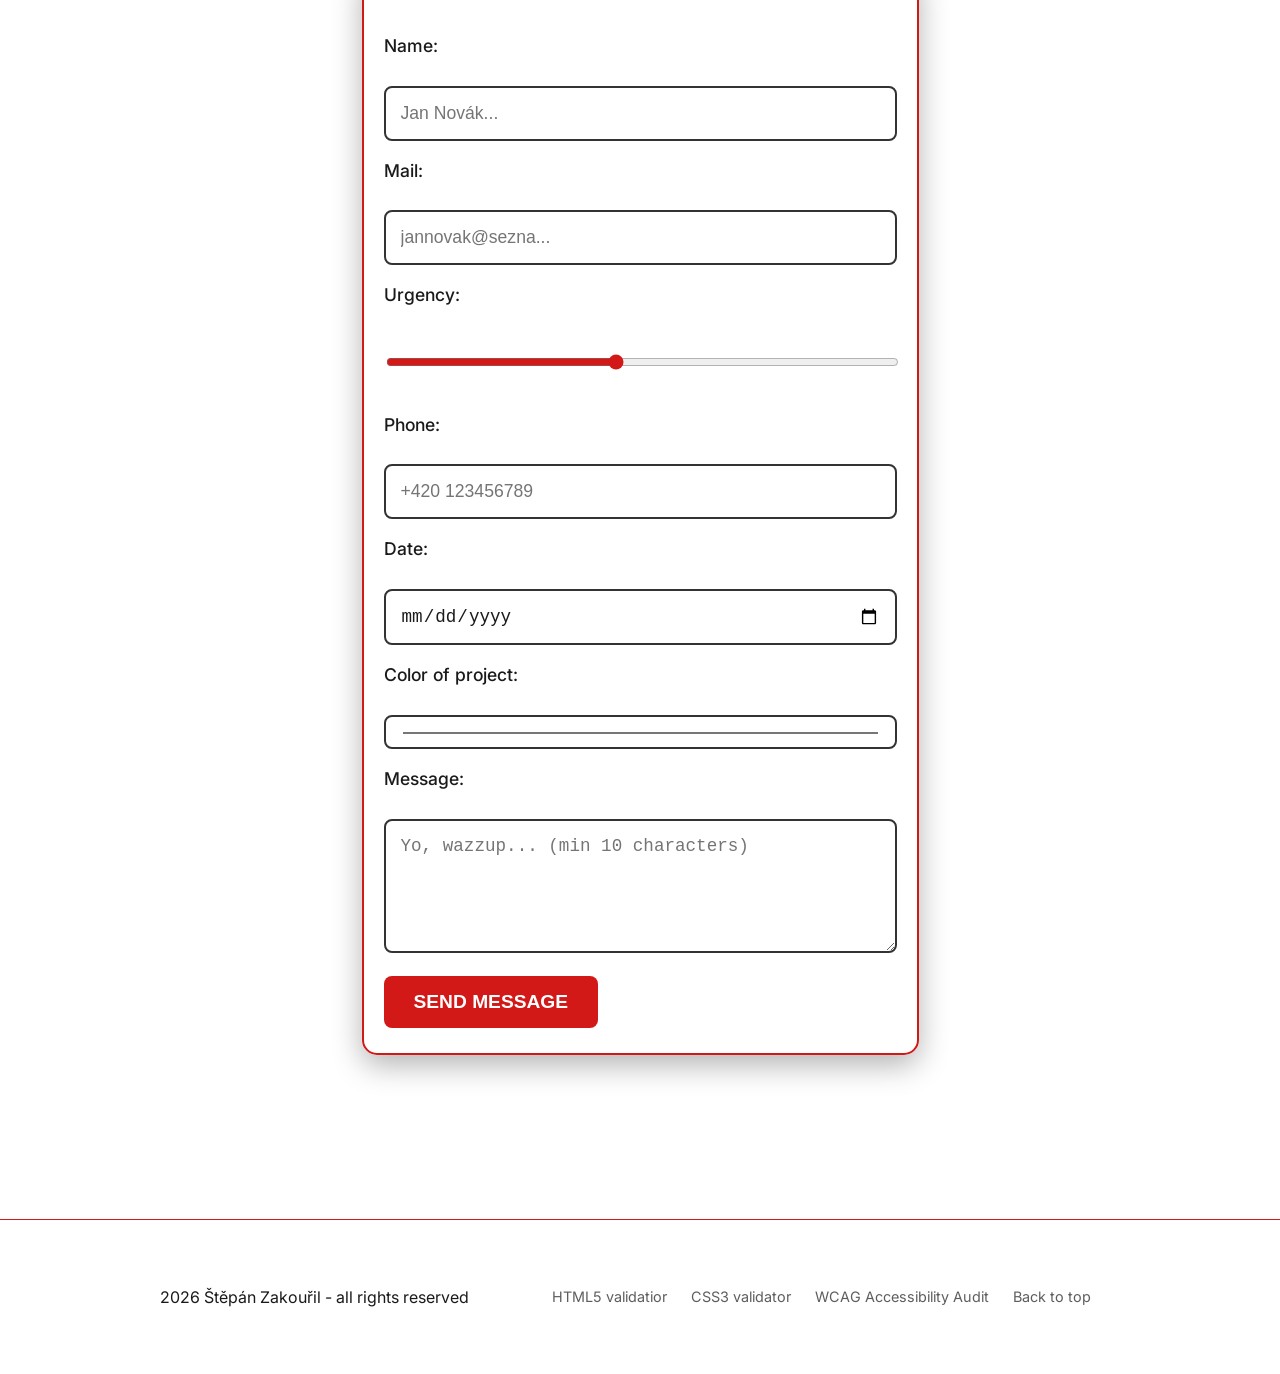
==== commit 1bd2822f: "Pridani htaccess a chybove stranky" ====
--- a/index.html
+++ b/index.html
@@ -7,9 +7,14 @@
     <link rel="stylesheet" href="style.css">
 </head>
 <body>
-    <header>
+    <header id="main-header">
         <nav>
             <svg width="70" height="70" role="img" id="home-logo" aria-labelledby="logo-title" viewBox="0 0 18 18" fill="currentColor" xmlns="http://www.w3.org/2000/svg"> <title id="logo-title">Portofolio logo</title><path d="M1.429 0.044 C 0.803 0.178,0.308 0.620,0.089 1.240 L 0.013 1.453 0.006 3.200 C -0.003 5.168,-0.001 5.200,0.187 5.587 C 0.305 5.831,0.458 6.025,0.662 6.191 C 0.739 6.255,1.657 6.782,2.702 7.362 L 4.600 8.418 4.615 10.722 C 4.629 12.791,4.635 13.044,4.676 13.200 C 4.778 13.582,5.019 13.955,5.307 14.177 C 5.452 14.288,7.892 15.658,8.254 15.831 C 8.518 15.957,8.784 16.009,9.080 15.991 C 9.537 15.965,9.946 15.783,10.265 15.465 C 10.473 15.257,10.615 15.025,10.714 14.733 L 10.786 14.520 10.795 12.747 L 10.804 10.973 12.686 9.827 C 13.721 9.196,14.635 8.629,14.717 8.566 C 14.919 8.412,15.101 8.189,15.226 7.941 C 15.415 7.566,15.417 7.543,15.408 5.787 L 15.400 4.227 15.325 4.014 C 15.087 3.342,14.528 2.889,13.825 2.800 C 13.582 2.769,13.263 2.805,13.031 2.889 C 12.940 2.922,12.234 3.300,11.463 3.728 C 10.692 4.156,10.049 4.507,10.034 4.507 C 10.020 4.507,8.371 3.552,6.370 2.384 C 4.370 1.217,2.664 0.227,2.580 0.184 C 2.251 0.016,1.808 -0.037,1.429 0.044 M3.240 2.344 L 4.600 3.139 4.607 4.893 C 4.613 6.524,4.611 6.645,4.569 6.629 C 4.434 6.577,1.632 5.002,1.593 4.956 C 1.550 4.905,1.547 4.786,1.547 3.302 L 1.547 1.703 1.625 1.625 C 1.680 1.569,1.728 1.547,1.791 1.548 C 1.858 1.549,2.213 1.744,3.240 2.344 M7.769 4.986 L 9.253 5.853 9.253 7.540 C 9.253 8.468,9.249 9.227,9.244 9.227 C 9.239 9.227,8.546 8.844,7.704 8.377 L 6.173 7.527 6.166 5.789 L 6.160 4.051 6.223 4.086 C 6.257 4.105,6.953 4.510,7.769 4.986 M13.734 4.360 C 13.777 4.382,13.824 4.424,13.839 4.452 C 13.857 4.485,13.867 4.985,13.867 5.875 C 13.867 7.144,13.863 7.252,13.820 7.302 C 13.794 7.332,13.149 7.737,12.387 8.202 C 11.624 8.667,10.955 9.076,10.900 9.111 L 10.800 9.174 10.801 7.514 L 10.802 5.853 12.005 5.187 C 13.777 4.205,13.598 4.290,13.734 4.360 M7.726 10.153 L 9.252 11.000 9.253 12.621 C 9.253 14.033,9.248 14.253,9.212 14.322 C 9.170 14.403,9.082 14.453,8.981 14.453 C 8.921 14.453,6.349 13.036,6.241 12.942 L 6.173 12.885 6.166 11.096 C 6.162 10.112,6.168 9.307,6.179 9.307 C 6.190 9.307,6.886 9.688,7.726 10.153 " stroke="none"  fill-rule="evenodd"></path></svg>
+            <button id="hamburger" aria-label="Menu" aria-expanded="false">
+                <span></span>
+                <span></span>
+                <span></span>
+            </button>
             <ul id="lstOfHrefs">
                 <li> <a href="#about">About me</a> </li>
                 <li> <a href="#skills">Skills</a></li>
@@ -305,8 +310,9 @@
                         <p><label for="f-name" >  Name: </label> <br> <input title="Please enter your name" type="text"  id="f-name" name="name"  placeholder="Jan Novák..." required autocomplete="name"></p>
                         <p><label for="f-email"> Mail: </label> <br> <input  type="email" id="f-email" name="email" placeholder="jannovak@sezna..." required autocomplete="email"></p>
                         <p><label for="f-urgency"> Urgency: </label> <br> <input type="range" min="1" max="10" step="1" value="5" id="f-urgency" name="urgency"></p>
-                        <p><label for="f-phone"> Phone: </label> <br> <input type="text" id="f-phone" pattern="[+0-9\s]{9,15}" name="phone" placeholder="+420 123456789" required  inputmode="tel"></p>
-                        <p><label for="f-date"> Date: </label> <br> <input type="date" id="f-date" name="date" min="2026-02-16"></p>
+                        <p><label for="f-phone"> Phone: </label> <br> <input type="text" id="f-phone" pattern="[+0-9\s]{9,15}" name="phone" placeholder="+420 123456789" autocomplete="tel" required  inputmode="tel"></p>
+                        <p><label for="f-date"> Date: </label> <br> <input type="date" id="f-date"  name="date" min="2026-02-16"></p>
+                        <p><label for="f-color">Color of project:</label> <br><input  type="color" id="f-color"  name="color" value="#ff4d4d"></p>
                         <p><label for="f-message">Message:</label><br><textarea id="f-message" name="message" rows="5" minlength="10" maxlength="500" placeholder="Yo, wazzup... (min 10 characters)" required></textarea></p>
                         <button type="submit" >
                             Send Message 
--- a/style.css
+++ b/style.css
@@ -7,7 +7,7 @@
 
 html, body {
     max-width: 100%;
-    overflow-x: hidden;
+    overflow-x: clip;
 }
 
 button:focus-visible, 
@@ -18,13 +18,13 @@
 }
 
 /* navbar */
-header{
+header {
     position: sticky;
     top: 0;
     z-index: 1000;
 }
 
-nav{
+nav {
     display: flex;
     flex-direction: row;
     justify-content: space-between;
@@ -33,7 +33,7 @@
     background-color: var(--nav-bg);
 }
 
-#lstOfHrefs{
+#lstOfHrefs {
     display: flex;
     flex-direction: row;
     align-items: center;
@@ -45,25 +45,67 @@
 
 #lstOfHrefs a {
     text-decoration: none;
-    color: var(--accent-color);;
+    color: var(--accent-color);
     font-weight: 700;
     font-family: 'Gill Sans', 'Gill Sans MT', Calibri, 'Trebuchet MS', sans-serif;
     font-size: x-large;
     transition: color 0.3s ease;
 }
 
-#lstOfHrefs a:hover {
-    color: var(--link-hover);
-}
-
-#lstOfHrefs a:focus-visible {
-    outline: 2px solid #007bff;
-    outline-offset: 4px;
-    border-radius: 4px;
-}
-
-#home-logo{
-    color:var(--accent-color);;
+#home-logo { color: var(--accent-color); }
+
+/* --- HAMBURGER MENU LOGIKA --- */
+
+#hamburger {
+    display: none; /* Schovat na desktopu */
+    flex-direction: column;
+    justify-content: space-around;
+    width: 30px;
+    height: 25px;
+    background: transparent;
+    border: none;
+    cursor: pointer;
+    padding: 0;
+    z-index: 1001;
+}
+
+#hamburger span {
+    width: 30px;
+    height: 3px;
+    background-color: var(--accent-color);
+    border-radius: 10px;
+    transition: all 0.3s linear;
+}
+
+@media (max-width: 650px) {
+    #hamburger { display: flex; } /* Ukázat na mobilu */
+
+    #lstOfHrefs {
+        display: none; /* Schovat klasické menu */
+        flex-direction: column;
+        position: absolute;
+        top: 100%; /* Hned pod navbar */
+        left: 0;
+        width: 100%;
+        background-color: var(--nav-bg);
+        padding: 2rem 0;
+        gap: 1.5rem;
+        box-shadow: 0 5px 10px rgba(0,0,0,0.1);
+    }
+
+    /* Třída, kterou přidáme pomocí JS pro zobrazení menu */
+    #lstOfHrefs.active {
+        display: flex;
+    }
+
+    #lstOfHrefs a {
+        font-size: 1.5rem; /* Na mobilu trochu rozumnější velikost */
+    }
+
+    /* Animace hamburgeru na X */
+    #hamburger.open span:nth-child(1) { transform: rotate(45deg) translate(5px, 5px); }
+    #hamburger.open span:nth-child(2) { opacity: 0; }
+    #hamburger.open span:nth-child(3) { transform: rotate(-45deg) translate(7px, -7px); }
 }
 
 /* main cast */
@@ -196,9 +238,13 @@
     font-size:x-large;
 }
 
-#footballImg{
-    height: 600px;
-    width: auto;
+#footballImg {
+    height: auto;
+    max-height: 600px;
+    width: 100%;
+    max-width: 450px; 
+    object-fit: cover;
+    border-radius: 15px;
 }
 
 #skills .container{
@@ -291,6 +337,7 @@
     border-bottom: 1px solid rgba(128, 128, 128, 0.2);
 }
 
+
 #history th {
     background-color: var(--accent-color);
     color: var(--table-th-text);
@@ -298,6 +345,7 @@
     font-size: 0.85rem;
     letter-spacing: 1px;
 }
+
 
 #history tbody tr:nth-child(even) {
     background-color: transparent;
@@ -744,3 +792,64 @@
     }
 }
 
+@media print {
+    .animatedSections, 
+    [class*="animated"] {
+        opacity: 1 !important;
+        transform: none !important;
+        visibility: visible !important;
+        display: block !important;
+    }
+
+    *, ::before, ::after {
+        background: transparent !important;
+        color: black !important;
+        box-shadow: none !important;
+        transition: none !important;
+        animation: none !important;
+    }
+
+    header, 
+    footer, 
+    #hamburger, 
+    #theme-btn, 
+    .scroll-indicator, 
+    #cigo-container, 
+    #contact,
+    .project-info {
+        display: none !important;
+    }
+    
+    section {
+        min-height: auto !important;
+        padding: 20px 0 !important;
+        page-break-inside: avoid;
+    }
+
+    .project-card {
+        position: relative !important;
+        transform: none !important; 
+        margin-bottom: 20px !important;
+        break-inside: avoid;
+        border: 1px solid #ccc !important;
+        display: block !important;
+    }
+
+    form {
+        max-width: 100% !important;
+    }
+    
+    fieldset {
+        padding: 10px !important;
+        margin: 0 !important;
+    }
+
+    #contact p {
+        margin: 5px 0 !important;
+    }
+
+    /* Schovávám ten nápis "View on Gitlab", protože na papíře by se na něj stejně nedalo kliknout*/
+    .project-info {
+        display: none !important;
+    }
+}
